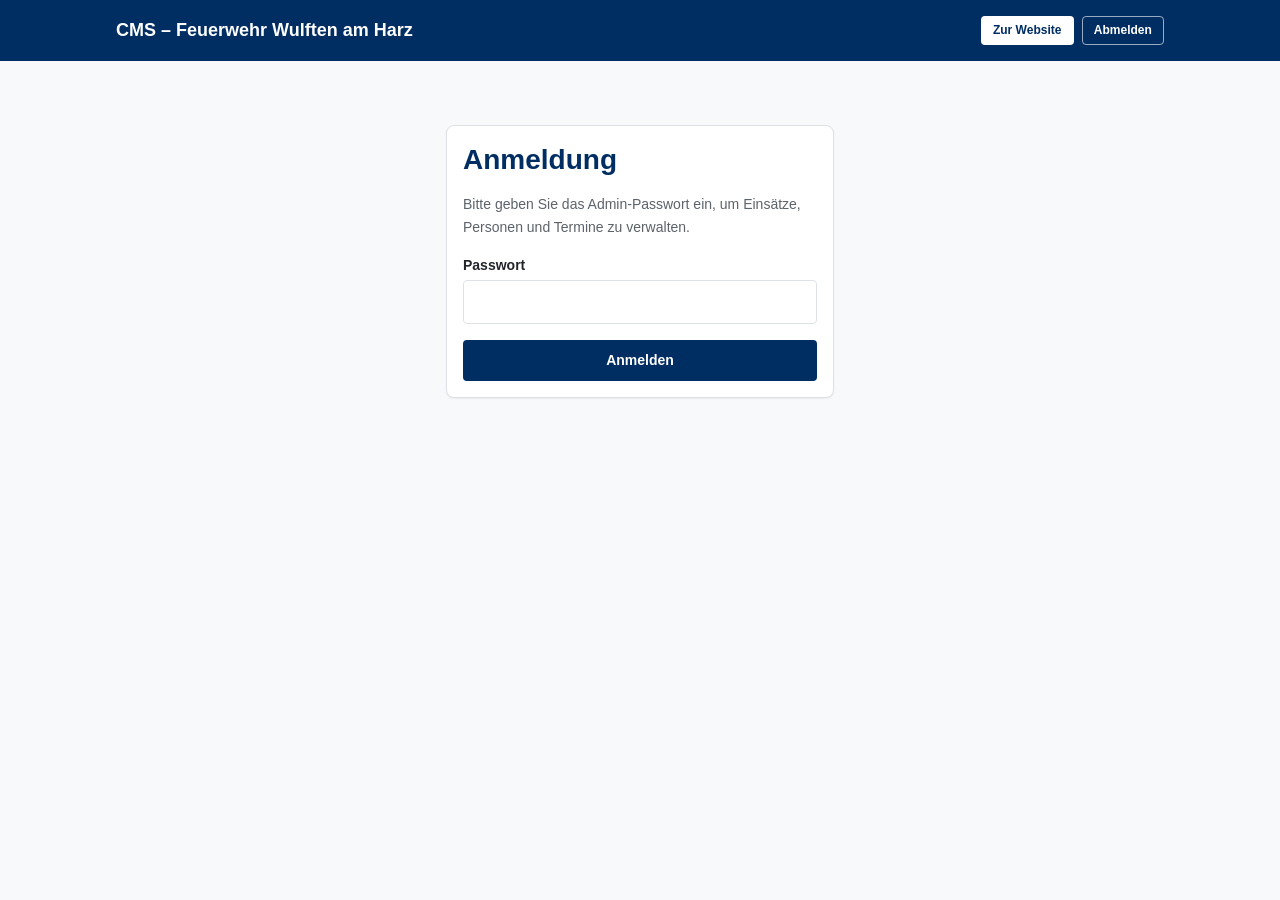
==== admin.html @ f2ae516a "Website und CMS fuer die Feuerwehr Wulften am Harz - index.html: Notruf-Banner, Navigation, Hero, le" ====
<!DOCTYPE html>
<html lang="de">
<head>
  <meta charset="utf-8">
  <meta name="viewport" content="width=device-width, initial-scale=1">
  <title>Admin / CMS – Feuerwehr Wulften am Harz</title>
  <meta name="robots" content="noindex, nofollow">
  <link rel="icon" href="image_0.png">
  <link rel="stylesheet" href="style.css">
</head>
<body class="admin-body" data-page="admin">

  <header class="admin-header">
    <div class="container admin-header__inner">
      <h1>CMS – Feuerwehr Wulften am Harz</h1>
      <div class="admin-header__actions">
        <a class="btn btn--light btn--sm" href="index.html">Zur Website</a>
        <button class="btn btn--ghost-light btn--sm" type="button" id="logout">Abmelden</button>
      </div>
    </div>
  </header>

  <!-- Login -->
  <section class="container login-wrap" id="login-bereich">
    <div class="card">
      <h2>Anmeldung</h2>
      <p class="text-sm text-muted">
        Bitte geben Sie das Admin-Passwort ein, um Einsätze, Personen und Termine
        zu verwalten.
      </p>
      <form class="form" id="login-formular">
        <div class="field">
          <label for="passwort">Passwort</label>
          <input type="password" id="passwort" name="passwort" autocomplete="current-password" required>
        </div>
        <p class="form-message" id="login-fehler" role="alert" hidden></p>
        <button class="btn btn--primary btn--block" type="submit">Anmelden</button>
      </form>
    </div>
  </section>

  <!-- CMS -->
  <section class="container" id="admin-bereich" hidden>

    <div class="tabs" role="tablist">
      <button class="tab-btn is-active" type="button" role="tab" aria-selected="true" data-tab="tab-einsaetze">Einsätze</button>
      <button class="tab-btn" type="button" role="tab" aria-selected="false" data-tab="tab-personen">Personen</button>
      <button class="tab-btn" type="button" role="tab" aria-selected="false" data-tab="tab-termine">Dienstplan / Termine</button>
      <button class="tab-btn" type="button" role="tab" aria-selected="false" data-tab="tab-daten">Daten &amp; Sicherung</button>
    </div>

    <!-- Einsatz-Manager -->
    <div class="tab-panel" id="tab-einsaetze" role="tabpanel">
      <div class="admin-grid">
        <form class="card form" id="einsatz-formular">
          <h2 id="einsatz-formular-titel">Neuen Einsatz anlegen</h2>
          <input type="hidden" name="id">

          <div class="form-row form-row--2">
            <div class="field">
              <label for="e-datum">Datum <span class="req">*</span></label>
              <input type="date" id="e-datum" name="datum" required>
            </div>
            <div class="field">
              <label for="e-uhrzeit">Uhrzeit</label>
              <input type="time" id="e-uhrzeit" name="uhrzeit">
            </div>
          </div>

          <div class="field">
            <label for="e-stichwort">Alarmierungsstichwort <span class="req">*</span></label>
            <input type="text" id="e-stichwort" name="stichwort" placeholder="z. B. F2 – Kellerbrand" required>
          </div>

          <div class="form-row form-row--2">
            <div class="field">
              <label for="e-art">Art</label>
              <select id="e-art" name="art">
                <option>Brand</option>
                <option>THL</option>
              </select>
            </div>
            <div class="field">
              <label for="e-ort">Einsatzort</label>
              <input type="text" id="e-ort" name="ort" placeholder="z. B. Wulften, Hauptstraße">
            </div>
          </div>

          <div class="field">
            <label for="e-beschreibung">Kurzbeschreibung</label>
            <textarea id="e-beschreibung" name="beschreibung" placeholder="Was wurde gemacht? Keine personenbezogenen Daten veröffentlichen."></textarea>
          </div>

          <div class="admin-item__actions">
            <button class="btn btn--primary" type="submit">Speichern</button>
            <button class="btn btn--outline" type="button" id="einsatz-abbrechen" hidden>Abbrechen</button>
          </div>
        </form>

        <div>
          <h2>Erfasste Einsätze</h2>
          <div class="admin-list" id="einsatz-liste"></div>
        </div>
      </div>
    </div>

    <!-- Personen-Manager -->
    <div class="tab-panel" id="tab-personen" role="tabpanel" hidden>
      <div class="admin-grid">
        <form class="card form" id="person-formular">
          <h2 id="person-formular-titel">Neue Person anlegen</h2>
          <input type="hidden" name="id">

          <div class="field">
            <label for="p-name">Name <span class="req">*</span></label>
            <input type="text" id="p-name" name="name" required>
          </div>

          <div class="form-row form-row--2">
            <div class="field">
              <label for="p-dienstgrad">Dienstgrad</label>
              <input type="text" id="p-dienstgrad" name="dienstgrad" placeholder="z. B. Hauptbrandmeister">
            </div>
            <div class="field">
              <label for="p-funktion">Funktion <span class="req">*</span></label>
              <input type="text" id="p-funktion" name="funktion" placeholder="z. B. Ortsbrandmeister" required>
            </div>
          </div>

          <div class="field">
            <label for="p-bild">Bild-Link</label>
            <input type="text" id="p-bild" name="bild" placeholder="z. B. bilder/person.jpg">
            <span class="field__hint">Leer lassen für den Platzhalter mit Initialen.</span>
          </div>

          <div class="field">
            <label for="p-kontakt">Kontakt (E-Mail oder Telefon)</label>
            <input type="text" id="p-kontakt" name="kontakt">
          </div>

          <label class="checkbox-field" for="p-kern">
            <input type="checkbox" id="p-kern" name="kern">
            Auf der Startseite als Kernführung anzeigen
          </label>

          <div class="admin-item__actions">
            <button class="btn btn--primary" type="submit">Speichern</button>
            <button class="btn btn--outline" type="button" id="person-abbrechen" hidden>Abbrechen</button>
          </div>
        </form>

        <div>
          <h2>Ortskommando</h2>
          <div class="admin-list" id="person-liste"></div>
        </div>
      </div>
    </div>

    <!-- Termine-Manager -->
    <div class="tab-panel" id="tab-termine" role="tabpanel" hidden>
      <div class="admin-grid">
        <form class="card form" id="termin-formular">
          <h2 id="termin-formular-titel">Neuen Termin anlegen</h2>
          <input type="hidden" name="id">

          <div class="form-row form-row--2">
            <div class="field">
              <label for="t-datum">Datum <span class="req">*</span></label>
              <input type="date" id="t-datum" name="datum" required>
            </div>
            <div class="field">
              <label for="t-uhrzeit">Uhrzeit</label>
              <input type="time" id="t-uhrzeit" name="uhrzeit" value="19:00">
            </div>
          </div>

          <div class="field">
            <label for="t-titel">Titel <span class="req">*</span></label>
            <input type="text" id="t-titel" name="titel" placeholder="z. B. Übungsdienst: Atemschutz" required>
          </div>

          <div class="field">
            <label for="t-ort">Ort</label>
            <input type="text" id="t-ort" name="ort" value="Feuerwehrhaus Wulften">
          </div>

          <div class="field">
            <label for="t-hinweis">Hinweis</label>
            <textarea id="t-hinweis" name="hinweis" placeholder="z. B. Einsatzkleidung mitbringen"></textarea>
          </div>

          <div class="admin-item__actions">
            <button class="btn btn--primary" type="submit">Speichern</button>
            <button class="btn btn--outline" type="button" id="termin-abbrechen" hidden>Abbrechen</button>
          </div>
        </form>

        <div>
          <h2>Dienstplan</h2>
          <div class="admin-list" id="termin-liste"></div>
        </div>
      </div>
    </div>

    <!-- Daten & Sicherung -->
    <div class="tab-panel" id="tab-daten" role="tabpanel" hidden>
      <div class="card">
        <h2>Daten &amp; Sicherung</h2>
        <p class="text-sm text-muted">
          Alle Änderungen werden zunächst in diesem Browser gespeichert. Damit die
          Inhalte für alle Besucher sichtbar werden, exportieren Sie die
          <strong>data.json</strong> und laden Sie die Datei per FTP in das
          Website-Verzeichnis hoch (vorhandene Datei überschreiben).
        </p>
        <div class="admin-item__actions">
          <button class="btn btn--primary" type="button" id="export">data.json exportieren</button>
          <button class="btn btn--outline" type="button" id="import">data.json importieren</button>
          <button class="btn btn--danger" type="button" id="zuruecksetzen">Auf Serverstand zurücksetzen</button>
        </div>
        <input type="file" id="import-datei" accept="application/json,.json" class="visually-hidden">
      </div>
    </div>
  </section>

  <div class="toast" id="toast" role="status" hidden></div>

  <script src="app.js"></script>
</body>
</html>
---- style.css ----
/* =========================================================
   Freiwillige Feuerwehr Wulften am Harz
   style.css – zentrales Stylesheet (Mobile First)
   ========================================================= */

/* ---------------------------------------------------------
   1. Zentrale Steuerung: Farben, Schriften, Abstände
   --------------------------------------------------------- */
:root {
  /* Farben */
  --color-primary: #002d62;
  --color-primary-dark: #001c3f;
  --color-primary-light: #1a4a85;
  --color-alert: #d32f2f;
  --color-alert-dark: #a91f1f;
  --color-accent: #c29b38;
  --color-accent-dark: #8b7355;
  --color-bg: #f8f9fa;
  --color-surface: #ffffff;
  --color-text: #212529;
  --color-text-muted: #5c636a;
  --color-border: #dee2e6;
  --color-thl: #1a4a85;
  --color-success: #2e7d32;

  /* Typografie */
  --font-base: -apple-system, BlinkMacSystemFont, "Segoe UI", Roboto,
    "Helvetica Neue", Arial, sans-serif;
  --fs-xs: 0.75rem;
  --fs-sm: 0.875rem;
  --fs-base: 1rem;
  --fs-md: 1.125rem;
  --fs-lg: 1.375rem;
  --fs-xl: 1.75rem;
  --fs-xxl: 2.25rem;
  --lh-base: 1.6;
  --fw-normal: 400;
  --fw-medium: 600;
  --fw-bold: 700;

  /* Abstände */
  --space-xs: 0.25rem;
  --space-sm: 0.5rem;
  --space-md: 1rem;
  --space-lg: 1.5rem;
  --space-xl: 2.5rem;
  --space-xxl: 4rem;

  /* Layout */
  --container-width: 1080px;
  --radius: 4px;
  --radius-lg: 8px;
  --border-width: 1px;
  --shadow-sm: 0 1px 2px rgba(0, 0, 0, 0.06);
  --shadow-md: 0 4px 16px rgba(0, 0, 0, 0.1);
  --transition: 0.15s ease-in-out;
}

/* ---------------------------------------------------------
   2. Reset / Basis
   --------------------------------------------------------- */
*,
*::before,
*::after {
  box-sizing: border-box;
}

html {
  scroll-behavior: smooth;
  scroll-padding-top: 5rem;
}

body {
  margin: 0;
  font-family: var(--font-base);
  font-size: var(--fs-base);
  line-height: var(--lh-base);
  color: var(--color-text);
  background-color: var(--color-bg);
  -webkit-font-smoothing: antialiased;
}

img {
  max-width: 100%;
  display: block;
}

a {
  color: var(--color-primary);
  text-decoration: none;
}

a:hover,
a:focus-visible {
  text-decoration: underline;
}

h1,
h2,
h3 {
  margin: 0 0 var(--space-md);
  line-height: 1.25;
  color: var(--color-primary);
  font-weight: var(--fw-bold);
}

h1 {
  font-size: var(--fs-xxl);
}
h2 {
  font-size: var(--fs-xl);
}
h3 {
  font-size: var(--fs-md);
}

p {
  margin: 0 0 var(--space-md);
}

:focus-visible {
  outline: 3px solid var(--color-accent);
  outline-offset: 2px;
}

.container {
  width: 100%;
  max-width: var(--container-width);
  margin: 0 auto;
  padding: 0 var(--space-md);
}

.visually-hidden {
  position: absolute;
  width: 1px;
  height: 1px;
  margin: -1px;
  padding: 0;
  overflow: hidden;
  clip: rect(0 0 0 0);
  white-space: nowrap;
  border: 0;
}

/* ---------------------------------------------------------
   3. Notruf-Banner
   --------------------------------------------------------- */
.emergency-bar {
  background-color: var(--color-alert);
  color: #fff;
  font-size: var(--fs-sm);
  font-weight: var(--fw-medium);
  text-align: center;
  padding: var(--space-sm) var(--space-md);
}

.emergency-bar a {
  color: #fff;
  text-decoration: underline;
  white-space: nowrap;
}

/* ---------------------------------------------------------
   4. Header & Navigation
   --------------------------------------------------------- */
.site-header {
  position: sticky;
  top: 0;
  z-index: 20;
  background-color: var(--color-surface);
  border-bottom: var(--border-width) solid var(--color-border);
}

.site-header__inner {
  display: flex;
  align-items: center;
  justify-content: space-between;
  gap: var(--space-md);
  min-height: 4rem;
  flex-wrap: wrap;
}

.brand {
  display: flex;
  align-items: center;
  gap: var(--space-sm);
  color: var(--color-primary);
  text-decoration: none;
}

.brand:hover {
  text-decoration: none;
}

.brand__logo {
  width: 42px;
  height: 42px;
  object-fit: contain;
}

.brand__text {
  display: flex;
  flex-direction: column;
  line-height: 1.15;
}

.brand__name {
  font-weight: var(--fw-bold);
  font-size: var(--fs-base);
}

.brand__sub {
  font-size: var(--fs-xs);
  color: var(--color-text-muted);
  letter-spacing: 0.04em;
  text-transform: uppercase;
}

.nav-toggle {
  display: inline-flex;
  align-items: center;
  gap: var(--space-xs);
  background: none;
  border: var(--border-width) solid var(--color-border);
  border-radius: var(--radius);
  color: var(--color-primary);
  font: inherit;
  font-size: var(--fs-sm);
  padding: var(--space-xs) var(--space-sm);
  cursor: pointer;
}

.site-nav {
  display: none;
  width: 100%;
  padding-bottom: var(--space-sm);
}

.site-nav.is-open {
  display: block;
}

.site-nav ul {
  list-style: none;
  margin: 0;
  padding: 0;
  display: flex;
  flex-direction: column;
  gap: var(--space-xs);
}

.site-nav a {
  display: block;
  padding: var(--space-sm);
  font-size: var(--fs-sm);
  font-weight: var(--fw-medium);
  color: var(--color-text);
  border-radius: var(--radius);
}

.site-nav a:hover {
  background-color: var(--color-bg);
  text-decoration: none;
}

.site-nav a.nav-admin {
  color: var(--color-accent-dark);
}

@media (min-width: 800px) {
  .nav-toggle {
    display: none;
  }
  .site-nav {
    display: block;
    width: auto;
    padding-bottom: 0;
  }
  .site-nav ul {
    flex-direction: row;
    align-items: center;
    gap: var(--space-xs);
  }
}

/* ---------------------------------------------------------
   5. Sektionen
   --------------------------------------------------------- */
.section {
  padding: var(--space-xl) 0;
  border-top: var(--border-width) solid var(--color-border);
}

.section:first-of-type {
  border-top: 0;
}

.section--alt {
  background-color: var(--color-surface);
}

.section__head {
  margin-bottom: var(--space-lg);
}

.section__head p {
  color: var(--color-text-muted);
  margin: 0;
  max-width: 62ch;
}

.section__foot {
  margin-top: var(--space-lg);
}

/* ---------------------------------------------------------
   6. Hero
   --------------------------------------------------------- */
.hero {
  background-color: var(--color-primary);
  color: #fff;
  padding: var(--space-xl) 0;
}

.hero__inner {
  display: grid;
  gap: var(--space-lg);
  align-items: center;
}

.hero h1 {
  color: #fff;
  font-size: var(--fs-xl);
}

.hero p {
  color: rgba(255, 255, 255, 0.88);
  max-width: 55ch;
}

.hero__image {
  width: 140px;
  height: auto;
  margin: 0 auto;
}

.hero__actions {
  display: flex;
  flex-wrap: wrap;
  gap: var(--space-sm);
}

@media (min-width: 800px) {
  .hero__inner {
    grid-template-columns: 160px 1fr;
    gap: var(--space-xl);
  }
  .hero h1 {
    font-size: var(--fs-xxl);
  }
  .hero__image {
    width: 160px;
  }
}

/* ---------------------------------------------------------
   7. Buttons
   --------------------------------------------------------- */
.btn {
  display: inline-block;
  font: inherit;
  font-size: var(--fs-sm);
  font-weight: var(--fw-medium);
  line-height: 1.2;
  padding: 0.7rem 1.15rem;
  border: var(--border-width) solid transparent;
  border-radius: var(--radius);
  cursor: pointer;
  text-align: center;
  transition: background-color var(--transition), color var(--transition),
    border-color var(--transition);
}

.btn:hover {
  text-decoration: none;
}

.btn--primary {
  background-color: var(--color-primary);
  color: #fff;
}
.btn--primary:hover {
  background-color: var(--color-primary-light);
}

.btn--accent {
  background-color: var(--color-accent);
  color: #1c1500;
}
.btn--accent:hover {
  background-color: var(--color-accent-dark);
  color: #fff;
}

.btn--alert {
  background-color: var(--color-alert);
  color: #fff;
}
.btn--alert:hover {
  background-color: var(--color-alert-dark);
}

.btn--outline {
  background-color: transparent;
  border-color: var(--color-border);
  color: var(--color-primary);
}
.btn--outline:hover {
  border-color: var(--color-primary);
  background-color: var(--color-bg);
}

.btn--light {
  background-color: #fff;
  color: var(--color-primary);
}
.btn--light:hover {
  background-color: rgba(255, 255, 255, 0.85);
}

.btn--ghost-light {
  background-color: transparent;
  border-color: rgba(255, 255, 255, 0.6);
  color: #fff;
}
.btn--ghost-light:hover {
  border-color: #fff;
  background-color: rgba(255, 255, 255, 0.12);
}

.btn--sm {
  font-size: var(--fs-xs);
  padding: 0.4rem 0.7rem;
}

.btn--block {
  display: block;
  width: 100%;
}

.btn--danger {
  background-color: transparent;
  border-color: var(--color-alert);
  color: var(--color-alert);
}
.btn--danger:hover {
  background-color: var(--color-alert);
  color: #fff;
}

/* ---------------------------------------------------------
   8. Karten & Listen
   --------------------------------------------------------- */
.card {
  background-color: var(--color-surface);
  border: var(--border-width) solid var(--color-border);
  border-radius: var(--radius-lg);
  padding: var(--space-md);
  box-shadow: var(--shadow-sm);
}

.grid {
  display: grid;
  gap: var(--space-md);
}

@media (min-width: 640px) {
  .grid--3 {
    grid-template-columns: repeat(3, 1fr);
  }
  .grid--2 {
    grid-template-columns: repeat(2, 1fr);
  }
}

/* Einsätze */
.ops-list {
  display: grid;
  gap: var(--space-md);
}

.op {
  display: grid;
  gap: var(--space-xs);
  background-color: var(--color-surface);
  border: var(--border-width) solid var(--color-border);
  border-left: 4px solid var(--color-accent);
  border-radius: var(--radius);
  padding: var(--space-md);
}

.op--brand {
  border-left-color: var(--color-alert);
}
.op--thl {
  border-left-color: var(--color-thl);
}

.op__meta {
  display: flex;
  flex-wrap: wrap;
  align-items: center;
  gap: var(--space-sm);
  font-size: var(--fs-xs);
  color: var(--color-text-muted);
}

.op__title {
  margin: 0;
  font-size: var(--fs-md);
  color: var(--color-primary);
}

.op__text {
  margin: 0;
  font-size: var(--fs-sm);
  color: var(--color-text-muted);
}

.badge {
  display: inline-block;
  font-size: var(--fs-xs);
  font-weight: var(--fw-bold);
  letter-spacing: 0.04em;
  text-transform: uppercase;
  color: #fff;
  background-color: var(--color-accent-dark);
  border-radius: 999px;
  padding: 0.15rem 0.6rem;
}

.badge--brand {
  background-color: var(--color-alert);
}
.badge--thl {
  background-color: var(--color-thl);
}

/* Personen */
.person {
  display: grid;
  gap: var(--space-sm);
  justify-items: center;
  text-align: center;
}

.person__photo {
  width: 96px;
  height: 96px;
  border-radius: 50%;
  object-fit: cover;
  background-color: var(--color-bg);
  border: 2px solid var(--color-border);
}

.person__photo--placeholder {
  display: flex;
  align-items: center;
  justify-content: center;
  font-size: var(--fs-lg);
  font-weight: var(--fw-bold);
  color: var(--color-primary);
  background-color: var(--color-bg);
}

.person__name {
  margin: 0;
  font-size: var(--fs-base);
}

.person__role {
  margin: 0;
  font-size: var(--fs-sm);
  font-weight: var(--fw-medium);
  color: var(--color-accent-dark);
}

.person__rank {
  margin: 0;
  font-size: var(--fs-xs);
  color: var(--color-text-muted);
}

.person__mail {
  font-size: var(--fs-sm);
  word-break: break-word;
}

/* Termine */
.dates {
  list-style: none;
  margin: 0;
  padding: 0;
  display: grid;
  gap: var(--space-sm);
}

.date-item {
  display: grid;
  grid-template-columns: 4.5rem 1fr;
  gap: var(--space-md);
  align-items: start;
  background-color: var(--color-surface);
  border: var(--border-width) solid var(--color-border);
  border-radius: var(--radius);
  padding: var(--space-sm) var(--space-md);
}

.date-item__day {
  text-align: center;
  color: var(--color-primary);
  font-weight: var(--fw-bold);
  line-height: 1.1;
}

.date-item__day span {
  display: block;
  font-size: var(--fs-xs);
  font-weight: var(--fw-normal);
  text-transform: uppercase;
  color: var(--color-text-muted);
}

.date-item__title {
  margin: 0;
  font-size: var(--fs-base);
  font-weight: var(--fw-medium);
}

.date-item__info {
  margin: 0;
  font-size: var(--fs-xs);
  color: var(--color-text-muted);
}

/* ---------------------------------------------------------
   9. Formulare
   --------------------------------------------------------- */
.form {
  display: grid;
  gap: var(--space-md);
  max-width: 640px;
}

.form-row {
  display: grid;
  gap: var(--space-md);
}

@media (min-width: 640px) {
  .form-row--2 {
    grid-template-columns: 1fr 1fr;
  }
}

.field {
  display: grid;
  gap: var(--space-xs);
}

.field label {
  font-size: var(--fs-sm);
  font-weight: var(--fw-medium);
}

.field .req {
  color: var(--color-alert);
}

.field input,
.field select,
.field textarea {
  font: inherit;
  font-size: var(--fs-sm);
  color: var(--color-text);
  background-color: var(--color-surface);
  border: var(--border-width) solid var(--color-border);
  border-radius: var(--radius);
  padding: 0.6rem 0.7rem;
  width: 100%;
}

.field textarea {
  min-height: 8rem;
  resize: vertical;
}

.field input:focus,
.field select:focus,
.field textarea:focus {
  border-color: var(--color-primary);
  outline: none;
  box-shadow: 0 0 0 3px rgba(0, 45, 98, 0.12);
}

.field__hint {
  font-size: var(--fs-xs);
  color: var(--color-text-muted);
}

.form-note {
  font-size: var(--fs-xs);
  color: var(--color-text-muted);
}

.form-message {
  border-radius: var(--radius);
  padding: var(--space-sm) var(--space-md);
  font-size: var(--fs-sm);
  border: var(--border-width) solid transparent;
}

.form-message--ok {
  background-color: #eaf4ea;
  border-color: var(--color-success);
  color: #1b5e20;
}

.form-message--error {
  background-color: #fdecec;
  border-color: var(--color-alert);
  color: var(--color-alert-dark);
}

.form-message[hidden] {
  display: none;
}

/* ---------------------------------------------------------
   10. Modal
   --------------------------------------------------------- */
.modal[hidden] {
  display: none;
}

.modal {
  position: fixed;
  inset: 0;
  z-index: 50;
  display: flex;
  align-items: flex-end;
  justify-content: center;
  padding: 0;
}

.modal__backdrop {
  position: absolute;
  inset: 0;
  background-color: rgba(0, 0, 0, 0.55);
  border: 0;
  padding: 0;
  cursor: pointer;
}

.modal__dialog {
  position: relative;
  background-color: var(--color-surface);
  width: 100%;
  max-width: 760px;
  max-height: 90vh;
  overflow-y: auto;
  border-radius: var(--radius-lg) var(--radius-lg) 0 0;
  box-shadow: var(--shadow-md);
  padding: var(--space-lg) var(--space-md) var(--space-xl);
}

@media (min-width: 640px) {
  .modal {
    align-items: center;
    padding: var(--space-lg);
  }
  .modal__dialog {
    border-radius: var(--radius-lg);
    padding: var(--space-lg);
  }
}

.modal__head {
  display: flex;
  align-items: flex-start;
  justify-content: space-between;
  gap: var(--space-md);
  margin-bottom: var(--space-md);
}

.modal__head h2 {
  margin: 0;
}

.modal__close {
  background: none;
  border: var(--border-width) solid var(--color-border);
  border-radius: var(--radius);
  font-size: var(--fs-md);
  line-height: 1;
  padding: 0.3rem 0.6rem;
  cursor: pointer;
  color: var(--color-text);
}

.filters {
  display: flex;
  flex-wrap: wrap;
  gap: var(--space-xs);
  margin-bottom: var(--space-md);
}

.filter-btn {
  font: inherit;
  font-size: var(--fs-xs);
  font-weight: var(--fw-medium);
  padding: 0.35rem 0.8rem;
  border: var(--border-width) solid var(--color-border);
  background-color: var(--color-surface);
  border-radius: 999px;
  cursor: pointer;
  color: var(--color-text);
}

.filter-btn.is-active {
  background-color: var(--color-primary);
  border-color: var(--color-primary);
  color: #fff;
}

/* ---------------------------------------------------------
   11. Kontaktinfos / Footer
   --------------------------------------------------------- */
.info-list {
  list-style: none;
  margin: 0;
  padding: 0;
  display: grid;
  gap: var(--space-sm);
  font-size: var(--fs-sm);
}

.info-list strong {
  display: block;
  color: var(--color-primary);
}

.site-footer {
  background-color: var(--color-primary-dark);
  color: rgba(255, 255, 255, 0.85);
  padding: var(--space-xl) 0 var(--space-lg);
  font-size: var(--fs-sm);
}

.site-footer h3 {
  color: #fff;
  font-size: var(--fs-base);
  margin-bottom: var(--space-sm);
}

.site-footer a {
  color: #fff;
}

.site-footer__grid {
  display: grid;
  gap: var(--space-lg);
}

@media (min-width: 640px) {
  .site-footer__grid {
    grid-template-columns: repeat(3, 1fr);
  }
}

.site-footer__bottom {
  margin-top: var(--space-lg);
  padding-top: var(--space-md);
  border-top: 1px solid rgba(255, 255, 255, 0.2);
  display: flex;
  flex-wrap: wrap;
  gap: var(--space-md);
  justify-content: space-between;
  font-size: var(--fs-xs);
}

.site-footer ul {
  list-style: none;
  margin: 0;
  padding: 0;
  display: grid;
  gap: var(--space-xs);
}

/* ---------------------------------------------------------
   12. Admin / CMS
   --------------------------------------------------------- */
.admin-body {
  background-color: var(--color-bg);
}

.admin-header {
  background-color: var(--color-primary);
  color: #fff;
  padding: var(--space-md) 0;
}

.admin-header__inner {
  display: flex;
  flex-wrap: wrap;
  gap: var(--space-md);
  align-items: center;
  justify-content: space-between;
}

.admin-header h1 {
  color: #fff;
  font-size: var(--fs-md);
  margin: 0;
}

.admin-header__actions {
  display: flex;
  flex-wrap: wrap;
  gap: var(--space-sm);
}

.login-wrap {
  max-width: 420px;
  margin: var(--space-xxl) auto;
}

.tabs {
  display: flex;
  flex-wrap: wrap;
  gap: var(--space-xs);
  margin: var(--space-lg) 0 var(--space-md);
  border-bottom: var(--border-width) solid var(--color-border);
}

.tab-btn {
  font: inherit;
  font-size: var(--fs-sm);
  font-weight: var(--fw-medium);
  background: none;
  border: 0;
  border-bottom: 3px solid transparent;
  padding: var(--space-sm) var(--space-md);
  cursor: pointer;
  color: var(--color-text-muted);
}

.tab-btn.is-active {
  color: var(--color-primary);
  border-bottom-color: var(--color-accent);
}

.tab-panel[hidden] {
  display: none;
}

.admin-grid {
  display: grid;
  gap: var(--space-lg);
  align-items: start;
}

@media (min-width: 900px) {
  .admin-grid {
    grid-template-columns: minmax(0, 380px) minmax(0, 1fr);
  }
}

.admin-list {
  display: grid;
  gap: var(--space-sm);
}

.admin-item {
  display: flex;
  flex-wrap: wrap;
  gap: var(--space-sm);
  align-items: center;
  justify-content: space-between;
  background-color: var(--color-surface);
  border: var(--border-width) solid var(--color-border);
  border-radius: var(--radius);
  padding: var(--space-sm) var(--space-md);
}

.admin-item__main {
  min-width: 0;
}

.admin-item__title {
  margin: 0;
  font-size: var(--fs-sm);
  font-weight: var(--fw-medium);
}

.admin-item__sub {
  margin: 0;
  font-size: var(--fs-xs);
  color: var(--color-text-muted);
}

.admin-item__actions {
  display: flex;
  gap: var(--space-xs);
}

.checkbox-field {
  display: flex;
  align-items: center;
  gap: var(--space-sm);
  font-size: var(--fs-sm);
}

.checkbox-field input {
  width: auto;
}

.empty {
  font-size: var(--fs-sm);
  color: var(--color-text-muted);
  padding: var(--space-md);
  background-color: var(--color-surface);
  border: 1px dashed var(--color-border);
  border-radius: var(--radius);
}

.toast {
  position: fixed;
  left: 50%;
  bottom: var(--space-lg);
  transform: translateX(-50%);
  background-color: var(--color-primary);
  color: #fff;
  font-size: var(--fs-sm);
  padding: var(--space-sm) var(--space-lg);
  border-radius: var(--radius);
  box-shadow: var(--shadow-md);
  z-index: 100;
}

.toast[hidden] {
  display: none;
}

.toast--error {
  background-color: var(--color-alert);
}

/* ---------------------------------------------------------
   13. Utilities
   --------------------------------------------------------- */
.text-muted {
  color: var(--color-text-muted);
}
.text-sm {
  font-size: var(--fs-sm);
}
.mt-0 {
  margin-top: 0;
}
.mb-0 {
  margin-bottom: 0;
}
.stack-sm {
  display: grid;
  gap: var(--space-sm);
}

@media print {
  .site-header,
  .emergency-bar,
  .site-footer,
  .btn {
    display: none !important;
  }
}
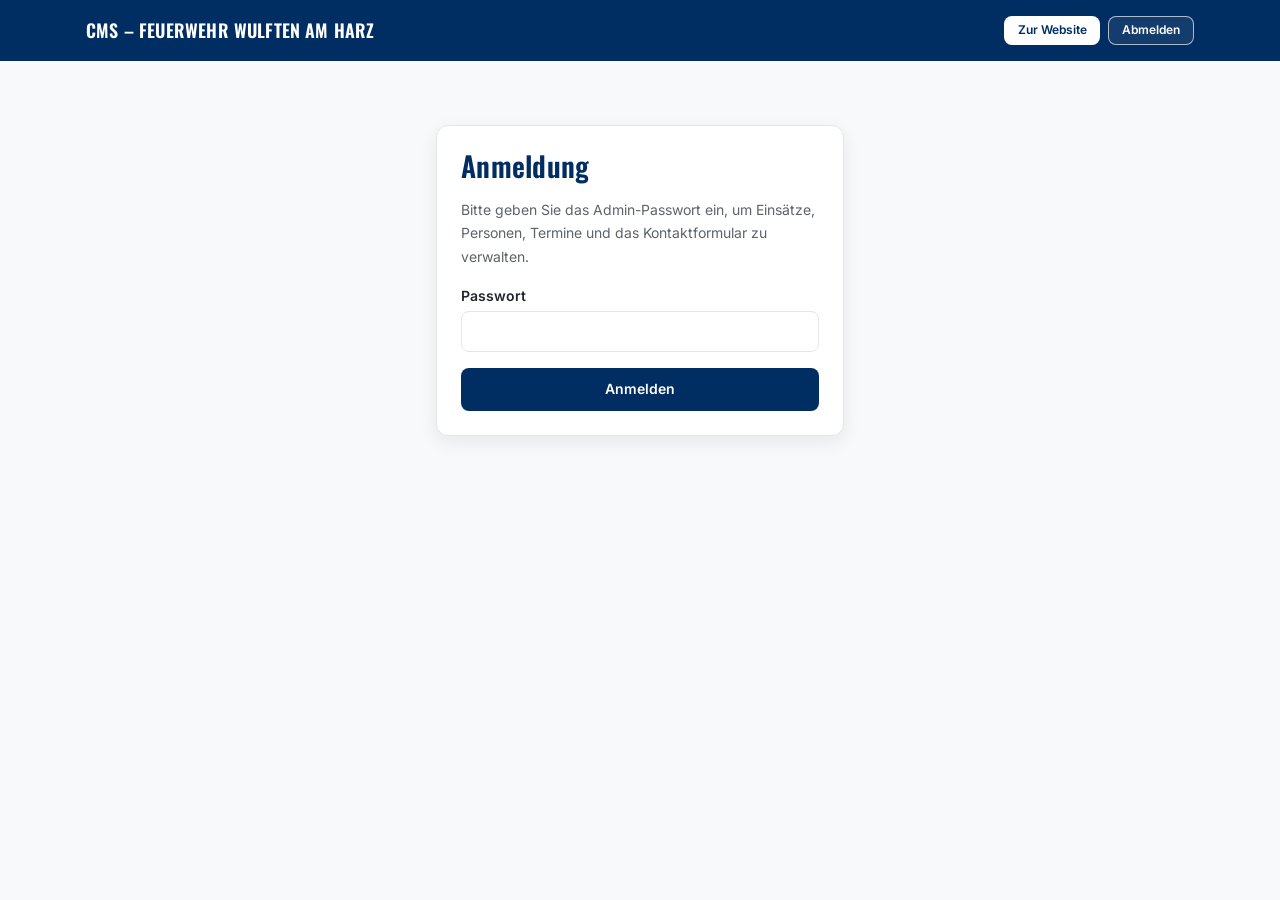
==== commit 3341b681: "Design-Update, Unterseiten und CMS-Erweiterungen - style.css: Webfonts (Oswald/Inter), Kachel-UI mit" ====
--- a/admin.html
+++ b/admin.html
@@ -6,6 +6,9 @@
   <title>Admin / CMS – Feuerwehr Wulften am Harz</title>
   <meta name="robots" content="noindex, nofollow">
   <link rel="icon" href="image_0.png">
+  <link rel="preconnect" href="https://fonts.googleapis.com">
+  <link rel="preconnect" href="https://fonts.gstatic.com" crossorigin>
+  <link href="https://fonts.googleapis.com/css2?family=Oswald:wght@400;500;600&family=Inter:wght@400;600;700&display=swap" rel="stylesheet">
   <link rel="stylesheet" href="style.css">
 </head>
 <body class="admin-body" data-page="admin">
@@ -25,8 +28,8 @@
     <div class="card">
       <h2>Anmeldung</h2>
       <p class="text-sm text-muted">
-        Bitte geben Sie das Admin-Passwort ein, um Einsätze, Personen und Termine
-        zu verwalten.
+        Bitte geben Sie das Admin-Passwort ein, um Einsätze, Personen, Termine und
+        das Kontaktformular zu verwalten.
       </p>
       <form class="form" id="login-formular">
         <div class="field">
@@ -44,8 +47,9 @@
 
     <div class="tabs" role="tablist">
       <button class="tab-btn is-active" type="button" role="tab" aria-selected="true" data-tab="tab-einsaetze">Einsätze</button>
-      <button class="tab-btn" type="button" role="tab" aria-selected="false" data-tab="tab-personen">Personen</button>
+      <button class="tab-btn" type="button" role="tab" aria-selected="false" data-tab="tab-personen">Ortskommando</button>
       <button class="tab-btn" type="button" role="tab" aria-selected="false" data-tab="tab-termine">Dienstplan / Termine</button>
+      <button class="tab-btn" type="button" role="tab" aria-selected="false" data-tab="tab-schnupper">Schnupperdienst &amp; Formular</button>
       <button class="tab-btn" type="button" role="tab" aria-selected="false" data-tab="tab-daten">Daten &amp; Sicherung</button>
     </div>
 
@@ -87,8 +91,22 @@
           </div>
 
           <div class="field">
-            <label for="e-beschreibung">Kurzbeschreibung</label>
-            <textarea id="e-beschreibung" name="beschreibung" placeholder="Was wurde gemacht? Keine personenbezogenen Daten veröffentlichen."></textarea>
+            <label for="e-bild">Kachelbild (Bild-URL / Dateiname)</label>
+            <input type="text" id="e-bild" name="bild" placeholder="z. B. bilder/einsatz-2026-014.jpg">
+            <span class="field__hint">
+              Bild vorher per FTP in den Ordner <code>bilder/</code> laden. Leer lassen
+              für die farbige Standardkachel.
+            </span>
+          </div>
+
+          <div class="field">
+            <label for="e-beschreibung">Kurzbeschreibung (Kachel)</label>
+            <textarea id="e-beschreibung" name="beschreibung" placeholder="Ein bis zwei Sätze für die Übersichtskachel."></textarea>
+          </div>
+
+          <div class="field">
+            <label for="e-bericht">Ausführlicher Bericht</label>
+            <textarea id="e-bericht" name="bericht" placeholder="Wird über „Bericht lesen“ angezeigt. Keine personenbezogenen Daten veröffentlichen."></textarea>
           </div>
 
           <div class="admin-item__actions">
@@ -138,9 +156,9 @@
             <input type="text" id="p-kontakt" name="kontakt">
           </div>
 
-          <label class="checkbox-field" for="p-kern">
-            <input type="checkbox" id="p-kern" name="kern">
-            Auf der Startseite als Kernführung anzeigen
+          <label class="checkbox-field" for="p-frontpage">
+            <input type="checkbox" id="p-frontpage" name="showOnFrontpage">
+            Auf Startseite anzeigen (Ja/Nein)
           </label>
 
           <div class="admin-item__actions">
@@ -151,6 +169,10 @@
 
         <div>
           <h2>Ortskommando</h2>
+          <p class="text-sm text-muted">
+            Über den Schalter „Startseite: Ja/Nein“ steuern Sie direkt, wer in der
+            Kurzübersicht auf der Startseite erscheint.
+          </p>
           <div class="admin-list" id="person-liste"></div>
         </div>
       </div>
@@ -200,6 +222,50 @@
           <div class="admin-list" id="termin-liste"></div>
         </div>
       </div>
+    </div>
+
+    <!-- Schnupperdienst & Formular -->
+    <div class="tab-panel" id="tab-schnupper" role="tabpanel" hidden>
+      <form class="card form" id="schnupper-formular">
+        <h2>Schnupperdienst-Banner &amp; Kontaktformular</h2>
+        <p class="text-sm text-muted">
+          Hier passen Sie den Text des Schnupperdienst-Banners, die Ziel-E-Mail-Adresse
+          und die Felder des Kontaktformulars an.
+        </p>
+
+        <div class="field">
+          <label for="s-titel">Überschrift des Banners</label>
+          <input type="text" id="s-titel" name="titel">
+        </div>
+
+        <div class="field">
+          <label for="s-text">Text des Banners</label>
+          <textarea id="s-text" name="text"></textarea>
+        </div>
+
+        <div class="form-row form-row--2">
+          <div class="field">
+            <label for="s-button">Beschriftung des Buttons</label>
+            <input type="text" id="s-button" name="buttonText">
+          </div>
+          <div class="field">
+            <label for="s-email">Ziel-E-Mail-Adresse</label>
+            <input type="email" id="s-email" name="email">
+          </div>
+        </div>
+
+        <h3>Formularfelder</h3>
+        <p class="text-sm text-muted">
+          Reihenfolge = Anzeigereihenfolge im Formular. Bei „Auswahlliste“ die
+          Optionen mit Komma trennen.
+        </p>
+        <div class="stack-sm" id="feld-liste"></div>
+
+        <div class="admin-item__actions">
+          <button class="btn btn--outline" type="button" id="feld-hinzufuegen">Feld hinzufügen</button>
+          <button class="btn btn--primary" type="submit">Einstellungen speichern</button>
+        </div>
+      </form>
     </div>
 
     <!-- Daten & Sicherung -->
--- a/style.css
+++ b/style.css
@@ -19,12 +19,13 @@
   --color-surface: #ffffff;
   --color-text: #212529;
   --color-text-muted: #5c636a;
-  --color-border: #dee2e6;
+  --color-border: #e3e6ea;
   --color-thl: #1a4a85;
   --color-success: #2e7d32;
 
   /* Typografie */
-  --font-base: -apple-system, BlinkMacSystemFont, "Segoe UI", Roboto,
+  --font-heading: "Oswald", "Montserrat", "Segoe UI", Impact, sans-serif;
+  --font-body: "Inter", -apple-system, BlinkMacSystemFont, "Segoe UI", Roboto,
     "Helvetica Neue", Arial, sans-serif;
   --fs-xs: 0.75rem;
   --fs-sm: 0.875rem;
@@ -33,10 +34,12 @@
   --fs-lg: 1.375rem;
   --fs-xl: 1.75rem;
   --fs-xxl: 2.25rem;
-  --lh-base: 1.6;
+  --fs-hero: 2.75rem;
+  --lh-base: 1.65;
   --fw-normal: 400;
   --fw-medium: 600;
   --fw-bold: 700;
+  --ls-heading: 0.01em;
 
   /* Abstände */
   --space-xs: 0.25rem;
@@ -47,13 +50,16 @@
   --space-xxl: 4rem;
 
   /* Layout */
-  --container-width: 1080px;
-  --radius: 4px;
-  --radius-lg: 8px;
+  --container-width: 1140px;
+  --radius: 8px;
+  --radius-lg: 12px;
+  --radius-pill: 999px;
   --border-width: 1px;
-  --shadow-sm: 0 1px 2px rgba(0, 0, 0, 0.06);
-  --shadow-md: 0 4px 16px rgba(0, 0, 0, 0.1);
-  --transition: 0.15s ease-in-out;
+  --shadow-sm: 0 1px 3px rgba(0, 24, 56, 0.07);
+  --shadow-card: 0 6px 18px rgba(0, 24, 56, 0.08);
+  --shadow-card-hover: 0 14px 30px rgba(0, 24, 56, 0.16);
+  --shadow-md: 0 18px 45px rgba(0, 0, 0, 0.22);
+  --transition: 0.2s ease;
 }
 
 /* ---------------------------------------------------------
@@ -67,12 +73,12 @@
 
 html {
   scroll-behavior: smooth;
-  scroll-padding-top: 5rem;
+  scroll-padding-top: 5.5rem;
 }
 
 body {
   margin: 0;
-  font-family: var(--font-base);
+  font-family: var(--font-body);
   font-size: var(--fs-base);
   line-height: var(--lh-base);
   color: var(--color-text);
@@ -97,11 +103,14 @@
 
 h1,
 h2,
-h3 {
+h3,
+h4 {
   margin: 0 0 var(--space-md);
-  line-height: 1.25;
+  font-family: var(--font-heading);
+  font-weight: var(--fw-medium);
+  line-height: 1.15;
+  letter-spacing: var(--ls-heading);
   color: var(--color-primary);
-  font-weight: var(--fw-bold);
 }
 
 h1 {
@@ -150,6 +159,7 @@
   color: #fff;
   font-size: var(--fs-sm);
   font-weight: var(--fw-medium);
+  letter-spacing: 0.01em;
   text-align: center;
   padding: var(--space-sm) var(--space-md);
 }
@@ -169,6 +179,7 @@
   z-index: 20;
   background-color: var(--color-surface);
   border-bottom: var(--border-width) solid var(--color-border);
+  box-shadow: var(--shadow-sm);
 }
 
 .site-header__inner {
@@ -176,7 +187,7 @@
   align-items: center;
   justify-content: space-between;
   gap: var(--space-md);
-  min-height: 4rem;
+  min-height: 4.25rem;
   flex-wrap: wrap;
 }
 
@@ -185,7 +196,6 @@
   align-items: center;
   gap: var(--space-sm);
   color: var(--color-primary);
-  text-decoration: none;
 }
 
 .brand:hover {
@@ -193,26 +203,29 @@
 }
 
 .brand__logo {
-  width: 42px;
-  height: 42px;
+  width: 46px;
+  height: 46px;
   object-fit: contain;
 }
 
 .brand__text {
   display: flex;
   flex-direction: column;
-  line-height: 1.15;
+  line-height: 1.1;
 }
 
 .brand__name {
-  font-weight: var(--fw-bold);
-  font-size: var(--fs-base);
+  font-family: var(--font-heading);
+  font-weight: var(--fw-medium);
+  font-size: var(--fs-md);
+  text-transform: uppercase;
+  letter-spacing: 0.02em;
 }
 
 .brand__sub {
   font-size: var(--fs-xs);
   color: var(--color-text-muted);
-  letter-spacing: 0.04em;
+  letter-spacing: 0.08em;
   text-transform: uppercase;
 }
 
@@ -226,7 +239,7 @@
   color: var(--color-primary);
   font: inherit;
   font-size: var(--fs-sm);
-  padding: var(--space-xs) var(--space-sm);
+  padding: 0.4rem 0.7rem;
   cursor: pointer;
 }
 
@@ -251,23 +264,44 @@
 
 .site-nav a {
   display: block;
-  padding: var(--space-sm);
+  padding: var(--space-sm) var(--space-md);
   font-size: var(--fs-sm);
   font-weight: var(--fw-medium);
   color: var(--color-text);
   border-radius: var(--radius);
+  transition: background-color var(--transition), color var(--transition);
 }
 
 .site-nav a:hover {
   background-color: var(--color-bg);
+  color: var(--color-primary);
   text-decoration: none;
 }
 
-.site-nav a.nav-admin {
-  color: var(--color-accent-dark);
-}
-
-@media (min-width: 800px) {
+.site-nav a.is-current {
+  color: var(--color-primary);
+  box-shadow: inset 0 -3px 0 var(--color-accent);
+}
+
+/* Kontakt als Call-to-Action im Header */
+.site-nav a.nav-cta,
+.site-nav a.nav-cta.is-current {
+  background-color: var(--color-accent);
+  color: #1c1500;
+  border: var(--border-width) solid var(--color-accent);
+  box-shadow: none;
+  text-align: center;
+  font-weight: var(--fw-bold);
+  letter-spacing: 0.02em;
+}
+
+.site-nav a.nav-cta:hover {
+  background-color: var(--color-primary);
+  border-color: var(--color-primary);
+  color: #fff;
+}
+
+@media (min-width: 900px) {
   .nav-toggle {
     display: none;
   }
@@ -284,82 +318,134 @@
 }
 
 /* ---------------------------------------------------------
-   5. Sektionen
+   5. Sektionen & Seitenkopf
    --------------------------------------------------------- */
 .section {
   padding: var(--space-xl) 0;
-  border-top: var(--border-width) solid var(--color-border);
-}
-
-.section:first-of-type {
-  border-top: 0;
 }
 
 .section--alt {
   background-color: var(--color-surface);
+  border-top: var(--border-width) solid var(--color-border);
+  border-bottom: var(--border-width) solid var(--color-border);
 }
 
 .section__head {
   margin-bottom: var(--space-lg);
 }
 
+.section__head h2 {
+  position: relative;
+  padding-bottom: var(--space-sm);
+  text-transform: uppercase;
+}
+
+.section__head h2::after {
+  content: "";
+  position: absolute;
+  left: 0;
+  bottom: 0;
+  width: 56px;
+  height: 4px;
+  border-radius: var(--radius-pill);
+  background-color: var(--color-accent);
+}
+
 .section__head p {
   color: var(--color-text-muted);
-  margin: 0;
-  max-width: 62ch;
+  margin: var(--space-sm) 0 0;
+  max-width: 65ch;
 }
 
 .section__foot {
   margin-top: var(--space-lg);
-}
-
-/* ---------------------------------------------------------
-   6. Hero
-   --------------------------------------------------------- */
-.hero {
-  background-color: var(--color-primary);
-  color: #fff;
-  padding: var(--space-xl) 0;
-}
-
-.hero__inner {
-  display: grid;
-  gap: var(--space-lg);
-  align-items: center;
-}
-
-.hero h1 {
-  color: #fff;
-  font-size: var(--fs-xl);
-}
-
-.hero p {
-  color: rgba(255, 255, 255, 0.88);
-  max-width: 55ch;
-}
-
-.hero__image {
-  width: 140px;
-  height: auto;
-  margin: 0 auto;
-}
-
-.hero__actions {
   display: flex;
   flex-wrap: wrap;
   gap: var(--space-sm);
 }
 
+.page-head {
+  background-color: var(--color-primary);
+  color: #fff;
+  padding: var(--space-xl) 0;
+}
+
+.page-head h1 {
+  color: #fff;
+  text-transform: uppercase;
+  margin-bottom: var(--space-sm);
+}
+
+.page-head p {
+  color: rgba(255, 255, 255, 0.85);
+  max-width: 65ch;
+  margin: 0;
+}
+
+/* ---------------------------------------------------------
+   6. Hero-Banner (Startseite)
+   --------------------------------------------------------- */
+.hero {
+  position: relative;
+  min-height: 68vh;
+  display: flex;
+  align-items: center;
+  justify-content: center;
+  text-align: center;
+  padding: var(--space-xxl) var(--space-md);
+  background-color: var(--color-primary-dark);
+  background-image: linear-gradient(
+      160deg,
+      rgba(0, 28, 63, 0.82),
+      rgba(0, 45, 98, 0.72) 55%,
+      rgba(139, 115, 85, 0.55)
+    ),
+    url("hero.jpg");
+  background-size: cover;
+  background-position: center;
+  color: #fff;
+}
+
+.hero__inner {
+  position: relative;
+  max-width: 760px;
+}
+
+.hero__logo {
+  width: 110px;
+  margin: 0 auto var(--space-md);
+  filter: drop-shadow(0 6px 18px rgba(0, 0, 0, 0.45));
+}
+
+.hero h1 {
+  color: #fff;
+  font-size: var(--fs-xl);
+  text-transform: uppercase;
+  letter-spacing: 0.03em;
+  text-shadow: 0 2px 12px rgba(0, 0, 0, 0.4);
+  margin-bottom: var(--space-sm);
+}
+
+.hero__lead {
+  color: rgba(255, 255, 255, 0.92);
+  font-size: var(--fs-md);
+  margin: 0 auto var(--space-lg);
+  max-width: 52ch;
+}
+
+.hero__actions {
+  display: flex;
+  flex-wrap: wrap;
+  gap: var(--space-sm);
+  justify-content: center;
+}
+
 @media (min-width: 800px) {
-  .hero__inner {
-    grid-template-columns: 160px 1fr;
-    gap: var(--space-xl);
-  }
   .hero h1 {
-    font-size: var(--fs-xxl);
-  }
-  .hero__image {
-    width: 160px;
+    font-size: var(--fs-hero);
+  }
+  .hero__logo {
+    width: 130px;
   }
 }
 
@@ -368,21 +454,23 @@
    --------------------------------------------------------- */
 .btn {
   display: inline-block;
-  font: inherit;
+  font-family: var(--font-body);
   font-size: var(--fs-sm);
   font-weight: var(--fw-medium);
   line-height: 1.2;
-  padding: 0.7rem 1.15rem;
+  padding: 0.75rem 1.35rem;
   border: var(--border-width) solid transparent;
   border-radius: var(--radius);
   cursor: pointer;
   text-align: center;
   transition: background-color var(--transition), color var(--transition),
-    border-color var(--transition);
+    border-color var(--transition), transform var(--transition),
+    box-shadow var(--transition);
 }
 
 .btn:hover {
   text-decoration: none;
+  transform: translateY(-2px);
 }
 
 .btn--primary {
@@ -425,22 +513,22 @@
   color: var(--color-primary);
 }
 .btn--light:hover {
-  background-color: rgba(255, 255, 255, 0.85);
+  background-color: rgba(255, 255, 255, 0.86);
 }
 
 .btn--ghost-light {
-  background-color: transparent;
-  border-color: rgba(255, 255, 255, 0.6);
+  background-color: rgba(255, 255, 255, 0.08);
+  border-color: rgba(255, 255, 255, 0.65);
   color: #fff;
 }
 .btn--ghost-light:hover {
   border-color: #fff;
-  background-color: rgba(255, 255, 255, 0.12);
+  background-color: rgba(255, 255, 255, 0.2);
 }
 
 .btn--sm {
   font-size: var(--fs-xs);
-  padding: 0.4rem 0.7rem;
+  padding: 0.4rem 0.8rem;
 }
 
 .btn--block {
@@ -459,84 +547,176 @@
 }
 
 /* ---------------------------------------------------------
-   8. Karten & Listen
+   8. Kachel-Grundlage (Card-UI)
    --------------------------------------------------------- */
 .card {
   background-color: var(--color-surface);
   border: var(--border-width) solid var(--color-border);
   border-radius: var(--radius-lg);
-  padding: var(--space-md);
-  box-shadow: var(--shadow-sm);
+  padding: var(--space-lg);
+  box-shadow: var(--shadow-card);
+  transition: transform var(--transition), box-shadow var(--transition);
+}
+
+.card--hover:hover {
+  transform: translateY(-4px);
+  box-shadow: var(--shadow-card-hover);
 }
 
 .grid {
   display: grid;
-  gap: var(--space-md);
-}
-
-@media (min-width: 640px) {
+  gap: var(--space-lg);
+}
+
+@media (min-width: 700px) {
+  .grid--2 {
+    grid-template-columns: repeat(2, 1fr);
+  }
   .grid--3 {
     grid-template-columns: repeat(3, 1fr);
   }
-  .grid--2 {
+}
+
+@media (min-width: 700px) and (max-width: 1023px) {
+  .grid--4 {
     grid-template-columns: repeat(2, 1fr);
   }
 }
 
-/* Einsätze */
-.ops-list {
-  display: grid;
-  gap: var(--space-md);
-}
-
-.op {
-  display: grid;
-  gap: var(--space-xs);
+@media (min-width: 1024px) {
+  .grid--4 {
+    grid-template-columns: repeat(4, 1fr);
+  }
+}
+
+/* ---------------------------------------------------------
+   9. Einsatz-Kacheln
+   --------------------------------------------------------- */
+.ops-grid {
+  display: grid;
+  gap: var(--space-lg);
+}
+
+@media (min-width: 700px) {
+  .ops-grid {
+    grid-template-columns: repeat(2, 1fr);
+  }
+}
+
+@media (min-width: 1000px) {
+  .ops-grid {
+    grid-template-columns: repeat(3, 1fr);
+  }
+}
+
+.op-card {
+  display: flex;
+  flex-direction: column;
   background-color: var(--color-surface);
   border: var(--border-width) solid var(--color-border);
-  border-left: 4px solid var(--color-accent);
-  border-radius: var(--radius);
-  padding: var(--space-md);
-}
-
-.op--brand {
-  border-left-color: var(--color-alert);
-}
-.op--thl {
-  border-left-color: var(--color-thl);
-}
-
-.op__meta {
-  display: flex;
-  flex-wrap: wrap;
+  border-radius: var(--radius-lg);
+  overflow: hidden;
+  box-shadow: var(--shadow-card);
+  transition: transform var(--transition), box-shadow var(--transition);
+}
+
+.op-card:hover {
+  transform: translateY(-4px);
+  box-shadow: var(--shadow-card-hover);
+}
+
+.op-card__media {
+  position: relative;
+  aspect-ratio: 16 / 10;
+  background-color: var(--color-primary);
+  background-image: linear-gradient(
+    140deg,
+    var(--color-primary) 0%,
+    var(--color-primary-light) 100%
+  );
+  display: flex;
   align-items: center;
+  justify-content: center;
+  overflow: hidden;
+}
+
+.op-card--brand .op-card__media {
+  background-image: linear-gradient(140deg, #7c1616 0%, var(--color-alert) 100%);
+}
+
+.op-card__media img {
+  width: 100%;
+  height: 100%;
+  object-fit: cover;
+}
+
+.op-card__media-fallback {
+  font-family: var(--font-heading);
+  font-size: var(--fs-xl);
+  letter-spacing: 0.12em;
+  text-transform: uppercase;
+  color: rgba(255, 255, 255, 0.55);
+}
+
+.op-card__badge {
+  position: absolute;
+  top: var(--space-sm);
+  left: var(--space-sm);
+}
+
+.op-card__body {
+  display: flex;
+  flex-direction: column;
+  flex: 1;
   gap: var(--space-sm);
+  padding: var(--space-md) var(--space-lg) var(--space-lg);
+  border-top: 3px solid var(--color-accent);
+}
+
+.op-card--brand .op-card__body {
+  border-top-color: var(--color-alert);
+}
+
+.op-card--thl .op-card__body {
+  border-top-color: var(--color-thl);
+}
+
+.op-card__meta {
   font-size: var(--fs-xs);
+  letter-spacing: 0.06em;
+  text-transform: uppercase;
   color: var(--color-text-muted);
-}
-
-.op__title {
+  margin: 0;
+}
+
+.op-card__title {
   margin: 0;
   font-size: var(--fs-md);
-  color: var(--color-primary);
-}
-
-.op__text {
+}
+
+.op-card__text {
   margin: 0;
   font-size: var(--fs-sm);
   color: var(--color-text-muted);
+}
+
+.op-card__foot {
+  margin-top: auto;
+  padding-top: var(--space-sm);
 }
 
 .badge {
   display: inline-block;
+  font-family: var(--font-heading);
   font-size: var(--fs-xs);
-  font-weight: var(--fw-bold);
-  letter-spacing: 0.04em;
+  font-weight: var(--fw-medium);
+  letter-spacing: 0.1em;
   text-transform: uppercase;
   color: #fff;
   background-color: var(--color-accent-dark);
-  border-radius: 999px;
-  padding: 0.15rem 0.6rem;
+  border-radius: var(--radius-pill);
+  padding: 0.2rem 0.75rem;
+  box-shadow: var(--shadow-sm);
 }
 
 .badge--brand {
@@ -546,48 +726,74 @@
   background-color: var(--color-thl);
 }
 
-/* Personen */
+/* Chronologischer Einsatzverlauf */
+.timeline-year {
+  font-family: var(--font-heading);
+  font-size: var(--fs-lg);
+  text-transform: uppercase;
+  color: var(--color-primary);
+  margin: var(--space-xl) 0 var(--space-md);
+  padding-bottom: var(--space-xs);
+  border-bottom: 2px solid var(--color-accent);
+}
+
+.timeline-year:first-child {
+  margin-top: 0;
+}
+
+/* ---------------------------------------------------------
+   10. Personen-Kacheln
+   --------------------------------------------------------- */
 .person {
   display: grid;
   gap: var(--space-sm);
   justify-items: center;
   text-align: center;
+  padding: var(--space-lg) var(--space-md);
 }
 
 .person__photo {
-  width: 96px;
-  height: 96px;
+  width: 110px;
+  height: 110px;
   border-radius: 50%;
   object-fit: cover;
   background-color: var(--color-bg);
-  border: 2px solid var(--color-border);
+  border: 3px solid var(--color-surface);
+  box-shadow: 0 0 0 3px var(--color-accent);
 }
 
 .person__photo--placeholder {
   display: flex;
   align-items: center;
   justify-content: center;
+  font-family: var(--font-heading);
   font-size: var(--fs-lg);
+  letter-spacing: 0.05em;
+  color: #fff;
+  background-image: linear-gradient(
+    140deg,
+    var(--color-primary) 0%,
+    var(--color-primary-light) 100%
+  );
+}
+
+.person__name {
+  margin: 0;
+  font-size: var(--fs-md);
+}
+
+.person__role {
+  margin: 0;
+  font-size: var(--fs-sm);
   font-weight: var(--fw-bold);
-  color: var(--color-primary);
-  background-color: var(--color-bg);
-}
-
-.person__name {
-  margin: 0;
-  font-size: var(--fs-base);
-}
-
-.person__role {
-  margin: 0;
-  font-size: var(--fs-sm);
-  font-weight: var(--fw-medium);
   color: var(--color-accent-dark);
 }
 
 .person__rank {
   margin: 0;
   font-size: var(--fs-xs);
+  letter-spacing: 0.04em;
+  text-transform: uppercase;
   color: var(--color-text-muted);
 }
 
@@ -596,45 +802,70 @@
   word-break: break-word;
 }
 
-/* Termine */
+/* ---------------------------------------------------------
+   11. Termin-Kacheln
+   --------------------------------------------------------- */
 .dates {
   list-style: none;
   margin: 0;
   padding: 0;
   display: grid;
-  gap: var(--space-sm);
+  gap: var(--space-md);
+}
+
+@media (min-width: 800px) {
+  .dates--grid {
+    grid-template-columns: repeat(2, 1fr);
+  }
 }
 
 .date-item {
   display: grid;
-  grid-template-columns: 4.5rem 1fr;
+  grid-template-columns: 4.75rem 1fr;
   gap: var(--space-md);
   align-items: start;
   background-color: var(--color-surface);
   border: var(--border-width) solid var(--color-border);
-  border-radius: var(--radius);
-  padding: var(--space-sm) var(--space-md);
+  border-radius: var(--radius-lg);
+  padding: var(--space-md);
+  box-shadow: var(--shadow-card);
+  transition: transform var(--transition), box-shadow var(--transition);
+}
+
+.date-item:hover {
+  transform: translateY(-4px);
+  box-shadow: var(--shadow-card-hover);
 }
 
 .date-item__day {
   text-align: center;
-  color: var(--color-primary);
-  font-weight: var(--fw-bold);
+  font-family: var(--font-heading);
+  font-size: var(--fs-lg);
+  color: #fff;
+  background-image: linear-gradient(
+    140deg,
+    var(--color-primary) 0%,
+    var(--color-primary-light) 100%
+  );
+  border-radius: var(--radius);
+  padding: var(--space-sm) var(--space-xs);
   line-height: 1.1;
 }
 
 .date-item__day span {
   display: block;
+  font-family: var(--font-body);
   font-size: var(--fs-xs);
-  font-weight: var(--fw-normal);
-  text-transform: uppercase;
-  color: var(--color-text-muted);
+  text-transform: uppercase;
+  letter-spacing: 0.08em;
+  color: var(--color-accent);
 }
 
 .date-item__title {
-  margin: 0;
-  font-size: var(--fs-base);
-  font-weight: var(--fw-medium);
+  margin: 0 0 var(--space-xs);
+  font-family: var(--font-heading);
+  font-size: var(--fs-md);
+  color: var(--color-primary);
 }
 
 .date-item__info {
@@ -644,12 +875,43 @@
 }
 
 /* ---------------------------------------------------------
-   9. Formulare
+   12. Schnupperdienst-Banner
+   --------------------------------------------------------- */
+.cta-banner {
+  background-image: linear-gradient(
+    135deg,
+    var(--color-primary) 0%,
+    var(--color-primary-light) 60%,
+    var(--color-accent-dark) 100%
+  );
+  color: #fff;
+  border-radius: var(--radius-lg);
+  padding: var(--space-xl) var(--space-lg);
+  box-shadow: var(--shadow-card-hover);
+  display: grid;
+  gap: var(--space-md);
+  text-align: center;
+  justify-items: center;
+}
+
+.cta-banner h2 {
+  color: #fff;
+  text-transform: uppercase;
+  margin: 0;
+}
+
+.cta-banner p {
+  color: rgba(255, 255, 255, 0.9);
+  max-width: 62ch;
+  margin: 0;
+}
+
+/* ---------------------------------------------------------
+   13. Formulare
    --------------------------------------------------------- */
 .form {
   display: grid;
   gap: var(--space-md);
-  max-width: 640px;
 }
 
 .form-row {
@@ -680,14 +942,15 @@
 .field input,
 .field select,
 .field textarea {
-  font: inherit;
+  font-family: var(--font-body);
   font-size: var(--fs-sm);
   color: var(--color-text);
   background-color: var(--color-surface);
   border: var(--border-width) solid var(--color-border);
   border-radius: var(--radius);
-  padding: 0.6rem 0.7rem;
+  padding: 0.7rem 0.8rem;
   width: 100%;
+  transition: border-color var(--transition), box-shadow var(--transition);
 }
 
 .field textarea {
@@ -711,6 +974,7 @@
 .form-note {
   font-size: var(--fs-xs);
   color: var(--color-text-muted);
+  margin: 0;
 }
 
 .form-message {
@@ -718,6 +982,7 @@
   padding: var(--space-sm) var(--space-md);
   font-size: var(--fs-sm);
   border: var(--border-width) solid transparent;
+  margin: 0;
 }
 
 .form-message--ok {
@@ -737,7 +1002,54 @@
 }
 
 /* ---------------------------------------------------------
-   10. Modal
+   14. Filter
+   --------------------------------------------------------- */
+.filters {
+  display: flex;
+  flex-wrap: wrap;
+  gap: var(--space-xs);
+  margin-bottom: var(--space-lg);
+}
+
+.filter-btn {
+  font-family: var(--font-body);
+  font-size: var(--fs-xs);
+  font-weight: var(--fw-medium);
+  padding: 0.4rem 0.95rem;
+  border: var(--border-width) solid var(--color-border);
+  background-color: var(--color-surface);
+  border-radius: var(--radius-pill);
+  cursor: pointer;
+  color: var(--color-text);
+  transition: background-color var(--transition), color var(--transition),
+    border-color var(--transition);
+}
+
+.filter-btn:hover {
+  border-color: var(--color-primary);
+}
+
+.filter-btn.is-active {
+  background-color: var(--color-primary);
+  border-color: var(--color-primary);
+  color: #fff;
+}
+
+.filter-group {
+  display: grid;
+  gap: var(--space-xs);
+  margin-bottom: var(--space-md);
+}
+
+.filter-group__label {
+  font-size: var(--fs-xs);
+  text-transform: uppercase;
+  letter-spacing: 0.08em;
+  color: var(--color-text-muted);
+}
+
+/* ---------------------------------------------------------
+   15. Modal
    --------------------------------------------------------- */
 .modal[hidden] {
   display: none;
@@ -750,13 +1062,12 @@
   display: flex;
   align-items: flex-end;
   justify-content: center;
-  padding: 0;
 }
 
 .modal__backdrop {
   position: absolute;
   inset: 0;
-  background-color: rgba(0, 0, 0, 0.55);
+  background-color: rgba(0, 12, 28, 0.6);
   border: 0;
   padding: 0;
   cursor: pointer;
@@ -766,7 +1077,7 @@
   position: relative;
   background-color: var(--color-surface);
   width: 100%;
-  max-width: 760px;
+  max-width: 720px;
   max-height: 90vh;
   overflow-y: auto;
   border-radius: var(--radius-lg) var(--radius-lg) 0 0;
@@ -781,7 +1092,7 @@
   }
   .modal__dialog {
     border-radius: var(--radius-lg);
-    padding: var(--space-lg);
+    padding: var(--space-xl);
   }
 }
 
@@ -808,33 +1119,8 @@
   color: var(--color-text);
 }
 
-.filters {
-  display: flex;
-  flex-wrap: wrap;
-  gap: var(--space-xs);
-  margin-bottom: var(--space-md);
-}
-
-.filter-btn {
-  font: inherit;
-  font-size: var(--fs-xs);
-  font-weight: var(--fw-medium);
-  padding: 0.35rem 0.8rem;
-  border: var(--border-width) solid var(--color-border);
-  background-color: var(--color-surface);
-  border-radius: 999px;
-  cursor: pointer;
-  color: var(--color-text);
-}
-
-.filter-btn.is-active {
-  background-color: var(--color-primary);
-  border-color: var(--color-primary);
-  color: #fff;
-}
-
-/* ---------------------------------------------------------
-   11. Kontaktinfos / Footer
+/* ---------------------------------------------------------
+   16. Kontaktinfos / Footer
    --------------------------------------------------------- */
 .info-list {
   list-style: none;
@@ -847,6 +1133,10 @@
 
 .info-list strong {
   display: block;
+  font-family: var(--font-heading);
+  font-weight: var(--fw-medium);
+  letter-spacing: 0.04em;
+  text-transform: uppercase;
   color: var(--color-primary);
 }
 
@@ -860,6 +1150,8 @@
 .site-footer h3 {
   color: #fff;
   font-size: var(--fs-base);
+  text-transform: uppercase;
+  letter-spacing: 0.06em;
   margin-bottom: var(--space-sm);
 }
 
@@ -872,7 +1164,7 @@
   gap: var(--space-lg);
 }
 
-@media (min-width: 640px) {
+@media (min-width: 700px) {
   .site-footer__grid {
     grid-template-columns: repeat(3, 1fr);
   }
@@ -898,7 +1190,7 @@
 }
 
 /* ---------------------------------------------------------
-   12. Admin / CMS
+   17. Admin / CMS
    --------------------------------------------------------- */
 .admin-body {
   background-color: var(--color-bg);
@@ -921,6 +1213,7 @@
 .admin-header h1 {
   color: #fff;
   font-size: var(--fs-md);
+  text-transform: uppercase;
   margin: 0;
 }
 
@@ -931,7 +1224,7 @@
 }
 
 .login-wrap {
-  max-width: 420px;
+  max-width: 440px;
   margin: var(--space-xxl) auto;
 }
 
@@ -939,12 +1232,12 @@
   display: flex;
   flex-wrap: wrap;
   gap: var(--space-xs);
-  margin: var(--space-lg) 0 var(--space-md);
+  margin: var(--space-lg) 0 var(--space-lg);
   border-bottom: var(--border-width) solid var(--color-border);
 }
 
 .tab-btn {
-  font: inherit;
+  font-family: var(--font-body);
   font-size: var(--fs-sm);
   font-weight: var(--fw-medium);
   background: none;
@@ -970,9 +1263,9 @@
   align-items: start;
 }
 
-@media (min-width: 900px) {
+@media (min-width: 960px) {
   .admin-grid {
-    grid-template-columns: minmax(0, 380px) minmax(0, 1fr);
+    grid-template-columns: minmax(0, 400px) minmax(0, 1fr);
   }
 }
 
@@ -991,6 +1284,7 @@
   border: var(--border-width) solid var(--color-border);
   border-radius: var(--radius);
   padding: var(--space-sm) var(--space-md);
+  box-shadow: var(--shadow-sm);
 }
 
 .admin-item__main {
@@ -1011,6 +1305,7 @@
 
 .admin-item__actions {
   display: flex;
+  flex-wrap: wrap;
   gap: var(--space-xs);
 }
 
@@ -1023,6 +1318,22 @@
 
 .checkbox-field input {
   width: auto;
+}
+
+.field-row {
+  display: grid;
+  gap: var(--space-sm);
+  align-items: end;
+  background-color: var(--color-bg);
+  border: var(--border-width) solid var(--color-border);
+  border-radius: var(--radius);
+  padding: var(--space-md);
+}
+
+@media (min-width: 700px) {
+  .field-row {
+    grid-template-columns: 1fr 9rem 8rem auto;
+  }
 }
 
 .empty {
@@ -1057,7 +1368,7 @@
 }
 
 /* ---------------------------------------------------------
-   13. Utilities
+   18. Utilities
    --------------------------------------------------------- */
 .text-muted {
   color: var(--color-text-muted);
@@ -1074,6 +1385,21 @@
 .stack-sm {
   display: grid;
   gap: var(--space-sm);
+}
+
+@media (prefers-reduced-motion: reduce) {
+  *,
+  *::before,
+  *::after {
+    transition: none !important;
+    scroll-behavior: auto !important;
+  }
+  .card--hover:hover,
+  .op-card:hover,
+  .date-item:hover,
+  .btn:hover {
+    transform: none;
+  }
 }
 
 @media print {
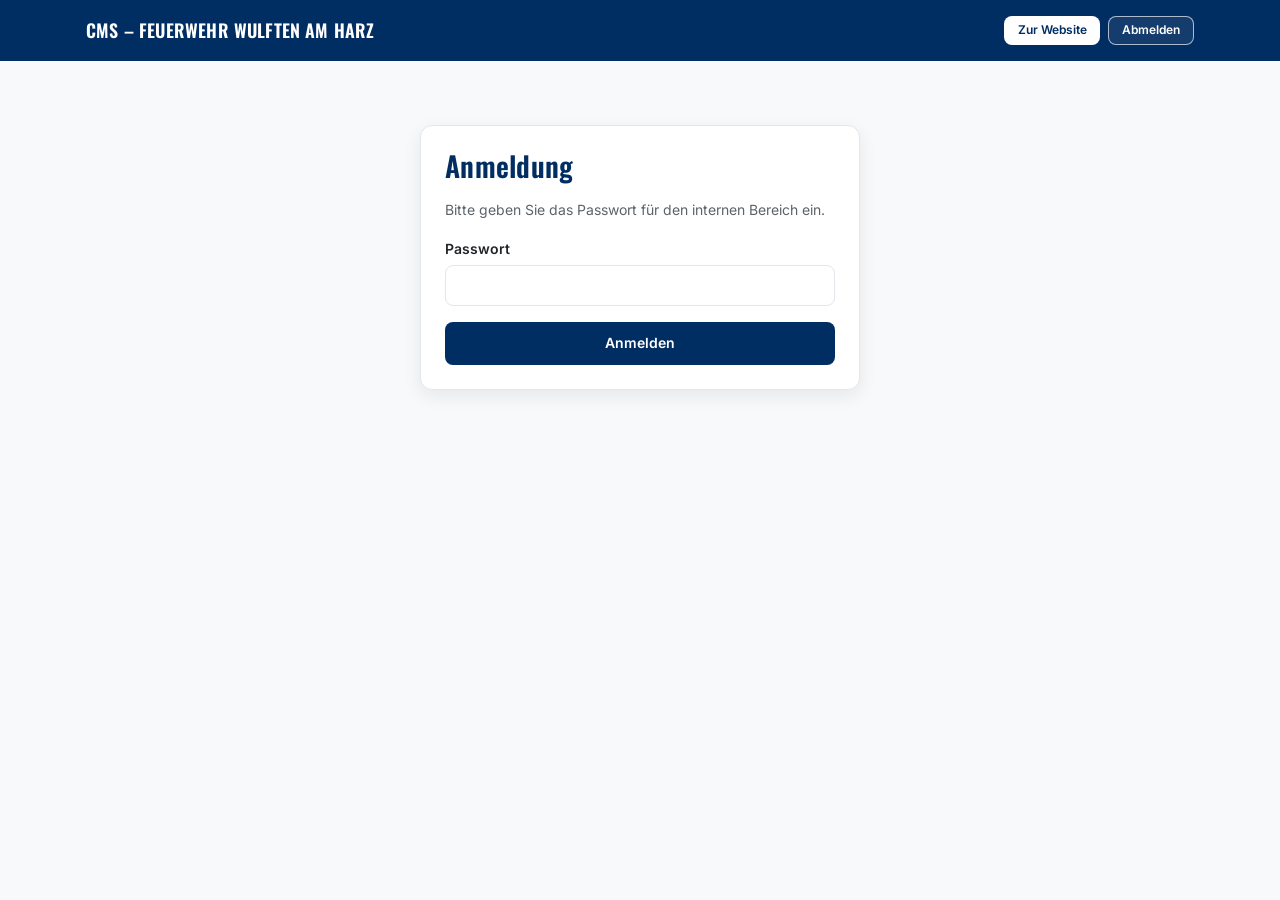
==== commit 3674c281: "Navigation, getrennte Formularseiten, Kommando-Hierarchie und Bild-Upload im CMS - Termine/Dienstpla" ====
--- a/admin.html
+++ b/admin.html
@@ -3,12 +3,12 @@
 <head>
   <meta charset="utf-8">
   <meta name="viewport" content="width=device-width, initial-scale=1">
-  <title>Admin / CMS – Feuerwehr Wulften am Harz</title>
+  <title>Interner Bereich – Feuerwehr Wulften am Harz</title>
   <meta name="robots" content="noindex, nofollow">
   <link rel="icon" href="image_0.png">
   <link rel="preconnect" href="https://fonts.googleapis.com">
   <link rel="preconnect" href="https://fonts.gstatic.com" crossorigin>
-  <link href="https://fonts.googleapis.com/css2?family=Oswald:wght@400;500;600&family=Inter:wght@400;600;700&display=swap" rel="stylesheet">
+  <link href="https://fonts.googleapis.com/css2?family=Inter:wght@400;600;700&family=Oswald:wght@400;500;600&display=swap" rel="stylesheet">
   <link rel="stylesheet" href="style.css">
 </head>
 <body class="admin-body" data-page="admin">
@@ -18,275 +18,246 @@
       <h1>CMS – Feuerwehr Wulften am Harz</h1>
       <div class="admin-header__actions">
         <a class="btn btn--light btn--sm" href="index.html">Zur Website</a>
-        <button class="btn btn--ghost-light btn--sm" type="button" id="logout">Abmelden</button>
+        <button class="btn btn--ghost-light btn--sm" type="button" id="abmelden">Abmelden</button>
       </div>
     </div>
   </header>
 
-  <!-- Login -->
-  <section class="container login-wrap" id="login-bereich">
-    <div class="card">
-      <h2>Anmeldung</h2>
-      <p class="text-sm text-muted">
-        Bitte geben Sie das Admin-Passwort ein, um Einsätze, Personen, Termine und
-        das Kontaktformular zu verwalten.
-      </p>
-      <form class="form" id="login-formular">
-        <div class="field">
-          <label for="passwort">Passwort</label>
-          <input type="password" id="passwort" name="passwort" autocomplete="current-password" required>
-        </div>
-        <p class="form-message" id="login-fehler" role="alert" hidden></p>
-        <button class="btn btn--primary btn--block" type="submit">Anmelden</button>
-      </form>
-    </div>
-  </section>
-
-  <!-- CMS -->
-  <section class="container" id="admin-bereich" hidden>
-
-    <div class="tabs" role="tablist">
-      <button class="tab-btn is-active" type="button" role="tab" aria-selected="true" data-tab="tab-einsaetze">Einsätze</button>
-      <button class="tab-btn" type="button" role="tab" aria-selected="false" data-tab="tab-personen">Ortskommando</button>
-      <button class="tab-btn" type="button" role="tab" aria-selected="false" data-tab="tab-termine">Dienstplan / Termine</button>
-      <button class="tab-btn" type="button" role="tab" aria-selected="false" data-tab="tab-schnupper">Schnupperdienst &amp; Formular</button>
-      <button class="tab-btn" type="button" role="tab" aria-selected="false" data-tab="tab-daten">Daten &amp; Sicherung</button>
-    </div>
-
-    <!-- Einsatz-Manager -->
-    <div class="tab-panel" id="tab-einsaetze" role="tabpanel">
-      <div class="admin-grid">
-        <form class="card form" id="einsatz-formular">
-          <h2 id="einsatz-formular-titel">Neuen Einsatz anlegen</h2>
-          <input type="hidden" name="id">
-
-          <div class="form-row form-row--2">
-            <div class="field">
-              <label for="e-datum">Datum <span class="req">*</span></label>
-              <input type="date" id="e-datum" name="datum" required>
-            </div>
-            <div class="field">
-              <label for="e-uhrzeit">Uhrzeit</label>
-              <input type="time" id="e-uhrzeit" name="uhrzeit">
-            </div>
-          </div>
-
+  <main class="container">
+
+    <!-- Login -->
+    <section class="login-wrap" id="login-bereich">
+      <div class="card">
+        <h2>Anmeldung</h2>
+        <p class="text-sm text-muted">
+          Bitte geben Sie das Passwort für den internen Bereich ein.
+        </p>
+        <p class="form-message" id="login-status" role="alert" hidden></p>
+        <form class="form" id="login-formular" novalidate>
           <div class="field">
-            <label for="e-stichwort">Alarmierungsstichwort <span class="req">*</span></label>
-            <input type="text" id="e-stichwort" name="stichwort" placeholder="z. B. F2 – Kellerbrand" required>
-          </div>
-
-          <div class="form-row form-row--2">
-            <div class="field">
-              <label for="e-art">Art</label>
-              <select id="e-art" name="art">
-                <option>Brand</option>
-                <option>THL</option>
-              </select>
-            </div>
-            <div class="field">
-              <label for="e-ort">Einsatzort</label>
-              <input type="text" id="e-ort" name="ort" placeholder="z. B. Wulften, Hauptstraße">
-            </div>
-          </div>
-
-          <div class="field">
-            <label for="e-bild">Kachelbild (Bild-URL / Dateiname)</label>
-            <input type="text" id="e-bild" name="bild" placeholder="z. B. bilder/einsatz-2026-014.jpg">
-            <span class="field__hint">
-              Bild vorher per FTP in den Ordner <code>bilder/</code> laden. Leer lassen
-              für die farbige Standardkachel.
-            </span>
-          </div>
-
-          <div class="field">
-            <label for="e-beschreibung">Kurzbeschreibung (Kachel)</label>
-            <textarea id="e-beschreibung" name="beschreibung" placeholder="Ein bis zwei Sätze für die Übersichtskachel."></textarea>
-          </div>
-
-          <div class="field">
-            <label for="e-bericht">Ausführlicher Bericht</label>
-            <textarea id="e-bericht" name="bericht" placeholder="Wird über „Bericht lesen“ angezeigt. Keine personenbezogenen Daten veröffentlichen."></textarea>
-          </div>
-
-          <div class="admin-item__actions">
-            <button class="btn btn--primary" type="submit">Speichern</button>
-            <button class="btn btn--outline" type="button" id="einsatz-abbrechen" hidden>Abbrechen</button>
-          </div>
+            <label for="passwort">Passwort</label>
+            <input id="passwort" name="passwort" type="password" autocomplete="current-password" required>
+          </div>
+          <button class="btn btn--primary btn--block" type="submit">Anmelden</button>
         </form>
-
-        <div>
-          <h2>Erfasste Einsätze</h2>
-          <div class="admin-list" id="einsatz-liste"></div>
-        </div>
-      </div>
-    </div>
-
-    <!-- Personen-Manager -->
-    <div class="tab-panel" id="tab-personen" role="tabpanel" hidden>
-      <div class="admin-grid">
-        <form class="card form" id="person-formular">
-          <h2 id="person-formular-titel">Neue Person anlegen</h2>
-          <input type="hidden" name="id">
-
-          <div class="field">
-            <label for="p-name">Name <span class="req">*</span></label>
-            <input type="text" id="p-name" name="name" required>
-          </div>
-
-          <div class="form-row form-row--2">
-            <div class="field">
-              <label for="p-dienstgrad">Dienstgrad</label>
-              <input type="text" id="p-dienstgrad" name="dienstgrad" placeholder="z. B. Hauptbrandmeister">
-            </div>
-            <div class="field">
-              <label for="p-funktion">Funktion <span class="req">*</span></label>
-              <input type="text" id="p-funktion" name="funktion" placeholder="z. B. Ortsbrandmeister" required>
-            </div>
-          </div>
-
-          <div class="field">
-            <label for="p-bild">Bild-Link</label>
-            <input type="text" id="p-bild" name="bild" placeholder="z. B. bilder/person.jpg">
-            <span class="field__hint">Leer lassen für den Platzhalter mit Initialen.</span>
-          </div>
-
-          <div class="field">
-            <label for="p-kontakt">Kontakt (E-Mail oder Telefon)</label>
-            <input type="text" id="p-kontakt" name="kontakt">
-          </div>
-
-          <label class="checkbox-field" for="p-frontpage">
-            <input type="checkbox" id="p-frontpage" name="showOnFrontpage">
-            Auf Startseite anzeigen (Ja/Nein)
-          </label>
-
-          <div class="admin-item__actions">
-            <button class="btn btn--primary" type="submit">Speichern</button>
-            <button class="btn btn--outline" type="button" id="person-abbrechen" hidden>Abbrechen</button>
-          </div>
-        </form>
-
-        <div>
-          <h2>Ortskommando</h2>
+      </div>
+    </section>
+
+    <!-- CMS -->
+    <section id="cms-bereich" hidden>
+
+      <div class="tabs" role="tablist">
+        <button class="tab-btn is-active" type="button" role="tab" data-tab="einsaetze" aria-selected="true">Einsätze</button>
+        <button class="tab-btn" type="button" role="tab" data-tab="personen" aria-selected="false">Ortskommando</button>
+        <button class="tab-btn" type="button" role="tab" data-tab="einstellungen" aria-selected="false">Einstellungen</button>
+        <button class="tab-btn" type="button" role="tab" data-tab="daten" aria-selected="false">Daten sichern</button>
+      </div>
+
+      <!-- Einsätze -->
+      <div class="tab-panel" data-panel="einsaetze" role="tabpanel">
+        <div class="admin-grid">
+          <div class="card">
+            <h2 id="einsatz-formular-titel">Neuen Einsatz anlegen</h2>
+            <form class="form" id="einsatz-formular" novalidate>
+              <input type="hidden" name="id">
+              <div class="form-row form-row--2">
+                <div class="field">
+                  <label for="e-datum">Datum <span class="req">*</span></label>
+                  <input id="e-datum" name="datum" type="date" required>
+                </div>
+                <div class="field">
+                  <label for="e-uhrzeit">Uhrzeit</label>
+                  <input id="e-uhrzeit" name="uhrzeit" type="time">
+                </div>
+              </div>
+              <div class="field">
+                <label for="e-stichwort">Alarmierungsstichwort <span class="req">*</span></label>
+                <input id="e-stichwort" name="stichwort" type="text" placeholder="z. B. F2 – Gartenlaubenbrand" required>
+              </div>
+              <div class="form-row form-row--2">
+                <div class="field">
+                  <label for="e-art">Einsatzart</label>
+                  <select id="e-art" name="art"></select>
+                </div>
+                <div class="field">
+                  <label for="e-ort">Einsatzort</label>
+                  <input id="e-ort" name="ort" type="text">
+                </div>
+              </div>
+
+              <div class="field">
+                <label>Einsatzbild</label>
+                <div class="image-tool" id="einsatz-bild-tool">
+                  <div class="image-tool__preview"></div>
+                  <input type="file" accept="image/*" aria-label="Einsatzbild hochladen">
+                  <input class="image-tool__url" type="text" placeholder="oder Bildpfad / URL, z. B. bilder/einsatz1.jpg" aria-label="Bildpfad oder URL">
+                  <div>
+                    <span class="filter-group__label">Bildausschnitt</span>
+                    <div class="crop-options"></div>
+                  </div>
+                  <span class="field__hint">Hochgeladene Bilder werden direkt in den Daten gespeichert – bitte klein halten (max. 1,5 MB).</span>
+                </div>
+              </div>
+
+              <div class="field">
+                <label for="e-beschreibung">Kurzbeschreibung</label>
+                <textarea id="e-beschreibung" name="beschreibung" style="min-height:5rem"></textarea>
+              </div>
+              <div class="field">
+                <label for="e-bericht">Einsatzbericht</label>
+                <textarea id="e-bericht" name="bericht"></textarea>
+                <span class="field__hint">Leerzeile zwischen Absätzen einfügen.</span>
+              </div>
+              <div class="admin-item__actions">
+                <button class="btn btn--primary" type="submit">Speichern</button>
+                <button class="btn btn--outline" type="button" id="einsatz-abbrechen" hidden>Abbrechen</button>
+              </div>
+            </form>
+          </div>
+
+          <div>
+            <h2>Vorhandene Einsätze</h2>
+            <div class="admin-list" id="einsatz-verwaltung"></div>
+          </div>
+        </div>
+      </div>
+
+      <!-- Personen -->
+      <div class="tab-panel" data-panel="personen" role="tabpanel" hidden>
+        <div class="admin-grid">
+          <div class="card">
+            <h2 id="person-formular-titel">Neue Person anlegen</h2>
+            <form class="form" id="person-formular" novalidate>
+              <input type="hidden" name="id">
+              <div class="field">
+                <label for="p-name">Name <span class="req">*</span></label>
+                <input id="p-name" name="name" type="text" required>
+              </div>
+              <div class="form-row form-row--2">
+                <div class="field">
+                  <label for="p-dienstgrad">Dienstgrad</label>
+                  <input id="p-dienstgrad" name="dienstgrad" type="text" placeholder="z. B. Oberlöschmeister">
+                </div>
+                <div class="field">
+                  <label for="p-funktion">Funktion</label>
+                  <input id="p-funktion" name="funktion" type="text" placeholder="z. B. Jugendfeuerwehrwart">
+                </div>
+              </div>
+              <div class="field">
+                <label for="p-stufe">Hierarchie-Stufe</label>
+                <select id="p-stufe" name="stufe"></select>
+              </div>
+              <div class="field">
+                <label for="p-kontakt">E-Mail</label>
+                <input id="p-kontakt" name="kontakt" type="email">
+              </div>
+
+              <div class="field">
+                <label>Profilbild</label>
+                <div class="image-tool" id="person-bild-tool">
+                  <div class="image-tool__preview"></div>
+                  <input type="file" accept="image/*" aria-label="Profilbild hochladen">
+                  <input class="image-tool__url" type="text" placeholder="oder Bildpfad / URL, z. B. bilder/person1.jpg" aria-label="Bildpfad oder URL">
+                  <div>
+                    <span class="filter-group__label">Bildausschnitt</span>
+                    <div class="crop-options"></div>
+                  </div>
+                </div>
+              </div>
+
+              <label class="checkbox-field">
+                <input type="checkbox" name="showOnFrontpage">
+                Auf Startseite anzeigen
+              </label>
+
+              <div class="admin-item__actions">
+                <button class="btn btn--primary" type="submit">Speichern</button>
+                <button class="btn btn--outline" type="button" id="person-abbrechen" hidden>Abbrechen</button>
+              </div>
+            </form>
+          </div>
+
+          <div>
+            <h2>Ortskommando</h2>
+            <div class="admin-list" id="person-verwaltung"></div>
+          </div>
+        </div>
+      </div>
+
+      <!-- Einstellungen -->
+      <div class="tab-panel" data-panel="einstellungen" role="tabpanel" hidden>
+        <div class="card" style="max-width:680px">
+          <h2>Einstellungen</h2>
+          <form class="form" id="einstellungen-formular" novalidate>
+            <h3>Hierarchie-Ebenen im Ortskommando</h3>
+            <div class="field">
+              <label for="s-stufe1">Titel Stufe 1</label>
+              <input id="s-stufe1" name="stufe1" type="text">
+            </div>
+            <div class="field">
+              <label for="s-stufe2">Titel Stufe 2</label>
+              <input id="s-stufe2" name="stufe2" type="text">
+            </div>
+            <div class="field">
+              <label for="s-stufe3">Titel Stufe 3</label>
+              <input id="s-stufe3" name="stufe3" type="text">
+            </div>
+
+            <h3>Schnupperdienst</h3>
+            <div class="field">
+              <label for="s-teaser-titel">Überschrift</label>
+              <input id="s-teaser-titel" name="teaserTitel" type="text">
+            </div>
+            <div class="field">
+              <label for="s-teaser-text">Text</label>
+              <textarea id="s-teaser-text" name="teaserText" style="min-height:6rem"></textarea>
+            </div>
+            <div class="field">
+              <label for="s-teaser-button">Button-Beschriftung</label>
+              <input id="s-teaser-button" name="teaserButton" type="text">
+            </div>
+
+            <h3>Ziel-E-Mail-Adressen der Formulare</h3>
+            <div class="field">
+              <label for="s-mail-sd">Schnupperdienst</label>
+              <input id="s-mail-sd" name="mailSchnupperdienst" type="email">
+            </div>
+            <div class="field">
+              <label for="s-mail-bt">Mitglied werden / Beitritt</label>
+              <input id="s-mail-bt" name="mailBeitritt" type="email">
+            </div>
+            <div class="field">
+              <label for="s-mail-kt">Allgemeiner Kontakt</label>
+              <input id="s-mail-kt" name="mailKontakt" type="email">
+            </div>
+
+            <div>
+              <button class="btn btn--primary" type="submit">Einstellungen speichern</button>
+            </div>
+          </form>
+        </div>
+      </div>
+
+      <!-- Daten -->
+      <div class="tab-panel" data-panel="daten" role="tabpanel" hidden>
+        <div class="card" style="max-width:680px">
+          <h2>Daten sichern &amp; übertragen</h2>
           <p class="text-sm text-muted">
-            Über den Schalter „Startseite: Ja/Nein“ steuern Sie direkt, wer in der
-            Kurzübersicht auf der Startseite erscheint.
+            Alle Änderungen werden zunächst nur in diesem Browser gespeichert. Damit sie für
+            alle Besucher sichtbar werden, laden Sie die Datei <code>data.json</code>
+            herunter und ersetzen Sie damit die Datei auf dem Webserver.
           </p>
-          <div class="admin-list" id="person-liste"></div>
-        </div>
-      </div>
-    </div>
-
-    <!-- Termine-Manager -->
-    <div class="tab-panel" id="tab-termine" role="tabpanel" hidden>
-      <div class="admin-grid">
-        <form class="card form" id="termin-formular">
-          <h2 id="termin-formular-titel">Neuen Termin anlegen</h2>
-          <input type="hidden" name="id">
-
-          <div class="form-row form-row--2">
-            <div class="field">
-              <label for="t-datum">Datum <span class="req">*</span></label>
-              <input type="date" id="t-datum" name="datum" required>
-            </div>
-            <div class="field">
-              <label for="t-uhrzeit">Uhrzeit</label>
-              <input type="time" id="t-uhrzeit" name="uhrzeit" value="19:00">
-            </div>
-          </div>
-
-          <div class="field">
-            <label for="t-titel">Titel <span class="req">*</span></label>
-            <input type="text" id="t-titel" name="titel" placeholder="z. B. Übungsdienst: Atemschutz" required>
-          </div>
-
-          <div class="field">
-            <label for="t-ort">Ort</label>
-            <input type="text" id="t-ort" name="ort" value="Feuerwehrhaus Wulften">
-          </div>
-
-          <div class="field">
-            <label for="t-hinweis">Hinweis</label>
-            <textarea id="t-hinweis" name="hinweis" placeholder="z. B. Einsatzkleidung mitbringen"></textarea>
-          </div>
-
-          <div class="admin-item__actions">
-            <button class="btn btn--primary" type="submit">Speichern</button>
-            <button class="btn btn--outline" type="button" id="termin-abbrechen" hidden>Abbrechen</button>
-          </div>
-        </form>
-
-        <div>
-          <h2>Dienstplan</h2>
-          <div class="admin-list" id="termin-liste"></div>
-        </div>
-      </div>
-    </div>
-
-    <!-- Schnupperdienst & Formular -->
-    <div class="tab-panel" id="tab-schnupper" role="tabpanel" hidden>
-      <form class="card form" id="schnupper-formular">
-        <h2>Schnupperdienst-Banner &amp; Kontaktformular</h2>
-        <p class="text-sm text-muted">
-          Hier passen Sie den Text des Schnupperdienst-Banners, die Ziel-E-Mail-Adresse
-          und die Felder des Kontaktformulars an.
-        </p>
-
-        <div class="field">
-          <label for="s-titel">Überschrift des Banners</label>
-          <input type="text" id="s-titel" name="titel">
-        </div>
-
-        <div class="field">
-          <label for="s-text">Text des Banners</label>
-          <textarea id="s-text" name="text"></textarea>
-        </div>
-
-        <div class="form-row form-row--2">
-          <div class="field">
-            <label for="s-button">Beschriftung des Buttons</label>
-            <input type="text" id="s-button" name="buttonText">
-          </div>
-          <div class="field">
-            <label for="s-email">Ziel-E-Mail-Adresse</label>
-            <input type="email" id="s-email" name="email">
-          </div>
-        </div>
-
-        <h3>Formularfelder</h3>
-        <p class="text-sm text-muted">
-          Reihenfolge = Anzeigereihenfolge im Formular. Bei „Auswahlliste“ die
-          Optionen mit Komma trennen.
-        </p>
-        <div class="stack-sm" id="feld-liste"></div>
-
-        <div class="admin-item__actions">
-          <button class="btn btn--outline" type="button" id="feld-hinzufuegen">Feld hinzufügen</button>
-          <button class="btn btn--primary" type="submit">Einstellungen speichern</button>
-        </div>
-      </form>
-    </div>
-
-    <!-- Daten & Sicherung -->
-    <div class="tab-panel" id="tab-daten" role="tabpanel" hidden>
-      <div class="card">
-        <h2>Daten &amp; Sicherung</h2>
-        <p class="text-sm text-muted">
-          Alle Änderungen werden zunächst in diesem Browser gespeichert. Damit die
-          Inhalte für alle Besucher sichtbar werden, exportieren Sie die
-          <strong>data.json</strong> und laden Sie die Datei per FTP in das
-          Website-Verzeichnis hoch (vorhandene Datei überschreiben).
-        </p>
-        <div class="admin-item__actions">
-          <button class="btn btn--primary" type="button" id="export">data.json exportieren</button>
-          <button class="btn btn--outline" type="button" id="import">data.json importieren</button>
-          <button class="btn btn--danger" type="button" id="zuruecksetzen">Auf Serverstand zurücksetzen</button>
-        </div>
-        <input type="file" id="import-datei" accept="application/json,.json" class="visually-hidden">
-      </div>
-    </div>
-  </section>
+          <div class="stack-sm">
+            <button class="btn btn--primary" type="button" id="export-json">data.json herunterladen</button>
+            <label class="btn btn--outline" for="import-json">data.json einlesen</label>
+            <input id="import-json" type="file" accept="application/json,.json" class="visually-hidden">
+            <button class="btn btn--danger" type="button" id="reset-daten">Lokale Änderungen verwerfen</button>
+          </div>
+        </div>
+      </div>
+
+    </section>
+  </main>
 
   <div class="toast" id="toast" role="status" hidden></div>
 
--- a/style.css
+++ b/style.css
@@ -20,8 +20,13 @@
   --color-text: #212529;
   --color-text-muted: #5c636a;
   --color-border: #e3e6ea;
-  --color-thl: #1a4a85;
   --color-success: #2e7d32;
+
+  /* Einsatzarten */
+  --color-fire: #d32f2f;
+  --color-th: #1a4a85;
+  --color-kat: #bf360c;
+  --color-alarm: #6c757d;
 
   /* Typografie */
   --font-heading: "Oswald", "Montserrat", "Segoe UI", Impact, sans-serif;
@@ -30,6 +35,7 @@
   --fs-xs: 0.75rem;
   --fs-sm: 0.875rem;
   --fs-base: 1rem;
+  --fs-role: 1.1rem;
   --fs-md: 1.125rem;
   --fs-lg: 1.375rem;
   --fs-xl: 1.75rem;
@@ -139,6 +145,10 @@
   padding: 0 var(--space-md);
 }
 
+.container--narrow {
+  max-width: 780px;
+}
+
 .visually-hidden {
   position: absolute;
   width: 1px;
@@ -283,7 +293,6 @@
   box-shadow: inset 0 -3px 0 var(--color-accent);
 }
 
-/* Kontakt als Call-to-Action im Header */
 .site-nav a.nav-cta,
 .site-nav a.nav-cta.is-current {
   background-color: var(--color-accent);
@@ -301,7 +310,7 @@
   color: #fff;
 }
 
-@media (min-width: 900px) {
+@media (min-width: 1000px) {
   .nav-toggle {
     display: none;
   }
@@ -396,8 +405,8 @@
   background-color: var(--color-primary-dark);
   background-image: linear-gradient(
       160deg,
-      rgba(0, 28, 63, 0.82),
-      rgba(0, 45, 98, 0.72) 55%,
+      rgba(0, 28, 63, 0.84),
+      rgba(0, 45, 98, 0.74) 55%,
       rgba(139, 115, 85, 0.55)
     ),
     url("hero.jpg");
@@ -490,14 +499,6 @@
   color: #fff;
 }
 
-.btn--alert {
-  background-color: var(--color-alert);
-  color: #fff;
-}
-.btn--alert:hover {
-  background-color: var(--color-alert-dark);
-}
-
 .btn--outline {
   background-color: transparent;
   border-color: var(--color-border);
@@ -590,7 +591,7 @@
 }
 
 /* ---------------------------------------------------------
-   9. Einsatz-Kacheln
+   9. Einsatz-Kacheln & Badges
    --------------------------------------------------------- */
 .ops-grid {
   display: grid;
@@ -628,34 +629,45 @@
 .op-card__media {
   position: relative;
   aspect-ratio: 16 / 10;
-  background-color: var(--color-primary);
+  display: flex;
+  align-items: center;
+  justify-content: center;
+  overflow: hidden;
   background-image: linear-gradient(
     140deg,
     var(--color-primary) 0%,
     var(--color-primary-light) 100%
   );
-  display: flex;
-  align-items: center;
-  justify-content: center;
-  overflow: hidden;
-}
-
-.op-card--brand .op-card__media {
-  background-image: linear-gradient(140deg, #7c1616 0%, var(--color-alert) 100%);
+}
+
+.op-card--fire .op-card__media {
+  background-image: linear-gradient(140deg, #7c1616 0%, var(--color-fire) 100%);
+}
+.op-card--th .op-card__media {
+  background-image: linear-gradient(140deg, var(--color-primary) 0%, var(--color-th) 100%);
+}
+.op-card--kat .op-card__media {
+  background-image: linear-gradient(140deg, #7a2400 0%, var(--color-kat) 100%);
+}
+.op-card--alarm .op-card__media {
+  background-image: linear-gradient(140deg, #495057 0%, var(--color-alarm) 100%);
 }
 
 .op-card__media img {
   width: 100%;
   height: 100%;
   object-fit: cover;
+  object-position: center;
 }
 
 .op-card__media-fallback {
   font-family: var(--font-heading);
-  font-size: var(--fs-xl);
+  font-size: var(--fs-lg);
   letter-spacing: 0.12em;
   text-transform: uppercase;
-  color: rgba(255, 255, 255, 0.55);
+  color: rgba(255, 255, 255, 0.6);
+  padding: 0 var(--space-md);
+  text-align: center;
 }
 
 .op-card__badge {
@@ -673,12 +685,17 @@
   border-top: 3px solid var(--color-accent);
 }
 
-.op-card--brand .op-card__body {
-  border-top-color: var(--color-alert);
-}
-
-.op-card--thl .op-card__body {
-  border-top-color: var(--color-thl);
+.op-card--fire .op-card__body {
+  border-top-color: var(--color-fire);
+}
+.op-card--th .op-card__body {
+  border-top-color: var(--color-th);
+}
+.op-card--kat .op-card__body {
+  border-top-color: var(--color-kat);
+}
+.op-card--alarm .op-card__body {
+  border-top-color: var(--color-alarm);
 }
 
 .op-card__meta {
@@ -719,14 +736,19 @@
   box-shadow: var(--shadow-sm);
 }
 
-.badge--brand {
-  background-color: var(--color-alert);
-}
-.badge--thl {
-  background-color: var(--color-thl);
-}
-
-/* Chronologischer Einsatzverlauf */
+.badge-fire {
+  background-color: var(--color-fire);
+}
+.badge-th {
+  background-color: var(--color-th);
+}
+.badge-kat {
+  background-color: var(--color-kat);
+}
+.badge-alarm {
+  background-color: var(--color-alarm);
+}
+
 .timeline-year {
   font-family: var(--font-heading);
   font-size: var(--fs-lg);
@@ -742,140 +764,120 @@
 }
 
 /* ---------------------------------------------------------
-   10. Personen-Kacheln
-   --------------------------------------------------------- */
-.person {
-  display: grid;
-  gap: var(--space-sm);
-  justify-items: center;
-  text-align: center;
-  padding: var(--space-lg) var(--space-md);
-}
-
-.person__photo {
-  width: 110px;
-  height: 110px;
-  border-radius: 50%;
-  object-fit: cover;
-  background-color: var(--color-bg);
-  border: 3px solid var(--color-surface);
-  box-shadow: 0 0 0 3px var(--color-accent);
-}
-
-.person__photo--placeholder {
+   10. Personen-Kacheln & Hierarchie-Ebenen
+   --------------------------------------------------------- */
+.level {
+  margin-bottom: var(--space-xl);
+}
+
+.level__head {
   display: flex;
   align-items: center;
-  justify-content: center;
+  gap: var(--space-md);
+  margin-bottom: var(--space-lg);
+}
+
+.level__title {
   font-family: var(--font-heading);
   font-size: var(--fs-lg);
-  letter-spacing: 0.05em;
-  color: #fff;
+  text-transform: uppercase;
+  color: var(--color-primary);
+  margin: 0;
+  white-space: nowrap;
+}
+
+.level__line {
+  flex: 1;
+  height: 3px;
+  border-radius: var(--radius-pill);
+  background-image: linear-gradient(
+    90deg,
+    var(--color-accent),
+    rgba(194, 155, 56, 0)
+  );
+}
+
+.person-card {
+  display: flex;
+  flex-direction: column;
+  background-color: var(--color-surface);
+  border: var(--border-width) solid var(--color-border);
+  border-radius: var(--radius-lg);
+  overflow: hidden;
+  box-shadow: var(--shadow-card);
+  transition: transform var(--transition), box-shadow var(--transition);
+}
+
+.person-card:hover {
+  transform: translateY(-4px);
+  box-shadow: var(--shadow-card-hover);
+}
+
+.person-card__photo {
+  aspect-ratio: 4 / 5;
+  width: 100%;
+  overflow: hidden;
   background-image: linear-gradient(
     140deg,
     var(--color-primary) 0%,
     var(--color-primary-light) 100%
   );
-}
-
-.person__name {
-  margin: 0;
-  font-size: var(--fs-md);
-}
-
-.person__role {
-  margin: 0;
-  font-size: var(--fs-sm);
-  font-weight: var(--fw-bold);
-  color: var(--color-accent-dark);
-}
-
-.person__rank {
-  margin: 0;
-  font-size: var(--fs-xs);
-  letter-spacing: 0.04em;
-  text-transform: uppercase;
-  color: var(--color-text-muted);
-}
-
-.person__mail {
-  font-size: var(--fs-sm);
-  word-break: break-word;
-}
-
-/* ---------------------------------------------------------
-   11. Termin-Kacheln
-   --------------------------------------------------------- */
-.dates {
-  list-style: none;
-  margin: 0;
-  padding: 0;
-  display: grid;
-  gap: var(--space-md);
-}
-
-@media (min-width: 800px) {
-  .dates--grid {
-    grid-template-columns: repeat(2, 1fr);
-  }
-}
-
-.date-item {
-  display: grid;
-  grid-template-columns: 4.75rem 1fr;
-  gap: var(--space-md);
-  align-items: start;
-  background-color: var(--color-surface);
-  border: var(--border-width) solid var(--color-border);
-  border-radius: var(--radius-lg);
-  padding: var(--space-md);
-  box-shadow: var(--shadow-card);
-  transition: transform var(--transition), box-shadow var(--transition);
-}
-
-.date-item:hover {
-  transform: translateY(-4px);
-  box-shadow: var(--shadow-card-hover);
-}
-
-.date-item__day {
+  display: flex;
+  align-items: center;
+  justify-content: center;
+}
+
+.person-card__photo img {
+  width: 100%;
+  height: 100%;
+  object-fit: cover;
+  object-position: center;
+}
+
+.person-card__initials {
+  font-family: var(--font-heading);
+  font-size: 2.5rem;
+  letter-spacing: 0.08em;
+  color: rgba(255, 255, 255, 0.75);
+}
+
+.person-card__body {
+  display: flex;
+  flex-direction: column;
+  flex: 1;
+  gap: var(--space-xs);
+  padding: var(--space-md) var(--space-lg) var(--space-lg);
   text-align: center;
+}
+
+.person-card__name {
+  margin: 0;
   font-family: var(--font-heading);
   font-size: var(--fs-lg);
-  color: #fff;
-  background-image: linear-gradient(
-    140deg,
-    var(--color-primary) 0%,
-    var(--color-primary-light) 100%
-  );
-  border-radius: var(--radius);
-  padding: var(--space-sm) var(--space-xs);
-  line-height: 1.1;
-}
-
-.date-item__day span {
-  display: block;
-  font-family: var(--font-body);
-  font-size: var(--fs-xs);
-  text-transform: uppercase;
-  letter-spacing: 0.08em;
+  font-weight: var(--fw-medium);
+  color: var(--color-primary);
+}
+
+.person-card__rank,
+.person-card__role {
+  margin: 0;
+  font-size: var(--fs-role);
+  font-weight: var(--fw-medium);
   color: var(--color-accent);
-}
-
-.date-item__title {
-  margin: 0 0 var(--space-xs);
-  font-family: var(--font-heading);
-  font-size: var(--fs-md);
-  color: var(--color-primary);
-}
-
-.date-item__info {
-  margin: 0;
-  font-size: var(--fs-xs);
-  color: var(--color-text-muted);
-}
-
-/* ---------------------------------------------------------
-   12. Schnupperdienst-Banner
+  line-height: 1.35;
+}
+
+.person-card__role {
+  color: var(--color-accent-dark);
+}
+
+.person-card__foot {
+  margin-top: auto;
+  padding-top: var(--space-md);
+}
+
+/* ---------------------------------------------------------
+   11. Teaser-Kachel (Schnupperdienst)
    --------------------------------------------------------- */
 .cta-banner {
   background-image: linear-gradient(
@@ -898,6 +900,7 @@
   color: #fff;
   text-transform: uppercase;
   margin: 0;
+  font-size: var(--fs-xl);
 }
 
 .cta-banner p {
@@ -907,7 +910,7 @@
 }
 
 /* ---------------------------------------------------------
-   13. Formulare
+   12. Formulare
    --------------------------------------------------------- */
 .form {
   display: grid;
@@ -1001,8 +1004,34 @@
   display: none;
 }
 
-/* ---------------------------------------------------------
-   14. Filter
+.radio-group {
+  display: grid;
+  gap: var(--space-sm);
+}
+
+.radio-option {
+  display: flex;
+  align-items: flex-start;
+  gap: var(--space-sm);
+  font-size: var(--fs-sm);
+  background-color: var(--color-bg);
+  border: var(--border-width) solid var(--color-border);
+  border-radius: var(--radius);
+  padding: var(--space-sm) var(--space-md);
+  cursor: pointer;
+}
+
+.radio-option input {
+  width: auto;
+  margin-top: 0.25rem;
+}
+
+.radio-option:hover {
+  border-color: var(--color-primary);
+}
+
+/* ---------------------------------------------------------
+   13. Filter
    --------------------------------------------------------- */
 .filters {
   display: flex;
@@ -1049,7 +1078,7 @@
 }
 
 /* ---------------------------------------------------------
-   15. Modal
+   14. Modal
    --------------------------------------------------------- */
 .modal[hidden] {
   display: none;
@@ -1120,7 +1149,7 @@
 }
 
 /* ---------------------------------------------------------
-   16. Kontaktinfos / Footer
+   15. Infolisten & Footer
    --------------------------------------------------------- */
 .info-list {
   list-style: none;
@@ -1190,7 +1219,7 @@
 }
 
 /* ---------------------------------------------------------
-   17. Admin / CMS
+   16. Admin / CMS
    --------------------------------------------------------- */
 .admin-body {
   background-color: var(--color-bg);
@@ -1232,7 +1261,7 @@
   display: flex;
   flex-wrap: wrap;
   gap: var(--space-xs);
-  margin: var(--space-lg) 0 var(--space-lg);
+  margin: var(--space-lg) 0;
   border-bottom: var(--border-width) solid var(--color-border);
 }
 
@@ -1265,7 +1294,7 @@
 
 @media (min-width: 960px) {
   .admin-grid {
-    grid-template-columns: minmax(0, 400px) minmax(0, 1fr);
+    grid-template-columns: minmax(0, 420px) minmax(0, 1fr);
   }
 }
 
@@ -1320,20 +1349,66 @@
   width: auto;
 }
 
-.field-row {
+/* Bild-Upload mit Ausschnitt-Auswahl */
+.image-tool {
   display: grid;
   gap: var(--space-sm);
-  align-items: end;
   background-color: var(--color-bg);
   border: var(--border-width) solid var(--color-border);
   border-radius: var(--radius);
   padding: var(--space-md);
 }
 
-@media (min-width: 700px) {
-  .field-row {
-    grid-template-columns: 1fr 9rem 8rem auto;
-  }
+.image-tool__preview {
+  aspect-ratio: 16 / 10;
+  border-radius: var(--radius);
+  overflow: hidden;
+  background-color: var(--color-primary);
+  background-image: linear-gradient(
+    140deg,
+    var(--color-primary) 0%,
+    var(--color-primary-light) 100%
+  );
+  display: flex;
+  align-items: center;
+  justify-content: center;
+}
+
+.image-tool__preview img {
+  width: 100%;
+  height: 100%;
+  object-fit: cover;
+}
+
+.image-tool__empty {
+  font-size: var(--fs-xs);
+  letter-spacing: 0.08em;
+  text-transform: uppercase;
+  color: rgba(255, 255, 255, 0.7);
+}
+
+.crop-options {
+  display: flex;
+  flex-wrap: wrap;
+  gap: var(--space-xs);
+}
+
+.crop-btn {
+  font-family: var(--font-body);
+  font-size: var(--fs-xs);
+  font-weight: var(--fw-medium);
+  padding: 0.35rem 0.8rem;
+  border: var(--border-width) solid var(--color-border);
+  background-color: var(--color-surface);
+  border-radius: var(--radius-pill);
+  cursor: pointer;
+  color: var(--color-text);
+}
+
+.crop-btn.is-active {
+  background-color: var(--color-primary);
+  border-color: var(--color-primary);
+  color: #fff;
 }
 
 .empty {
@@ -1368,7 +1443,7 @@
 }
 
 /* ---------------------------------------------------------
-   18. Utilities
+   17. Utilities
    --------------------------------------------------------- */
 .text-muted {
   color: var(--color-text-muted);
@@ -1396,7 +1471,7 @@
   }
   .card--hover:hover,
   .op-card:hover,
-  .date-item:hover,
+  .person-card:hover,
   .btn:hover {
     transform: none;
   }
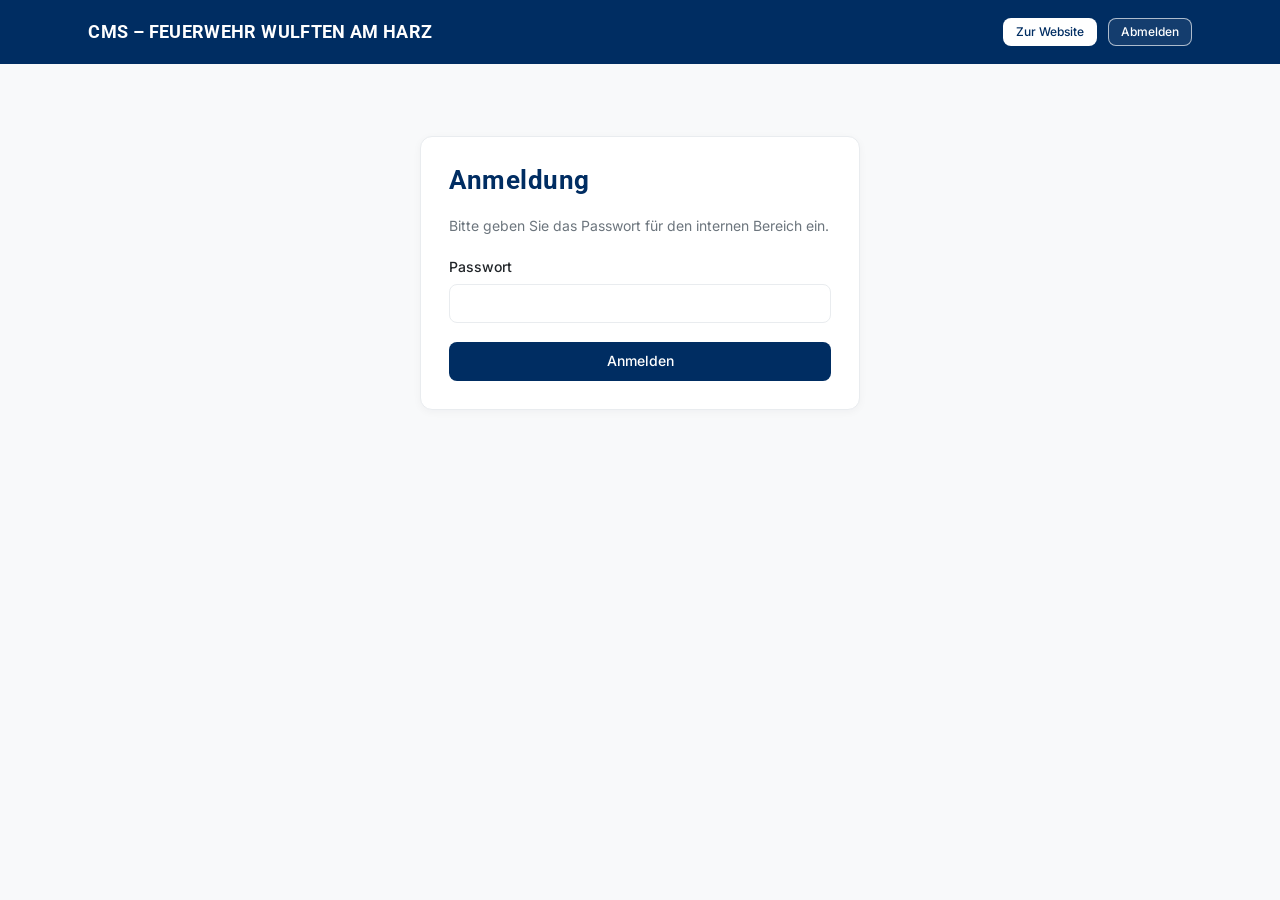
==== commit 5473e289: "Modernes Design-Update, flache Personenkacheln, Jahresstatistik und dynamisches Schnupperdienst-Form" ====
--- a/admin.html
+++ b/admin.html
@@ -8,7 +8,7 @@
   <link rel="icon" href="image_0.png">
   <link rel="preconnect" href="https://fonts.googleapis.com">
   <link rel="preconnect" href="https://fonts.gstatic.com" crossorigin>
-  <link href="https://fonts.googleapis.com/css2?family=Inter:wght@400;600;700&family=Oswald:wght@400;500;600&display=swap" rel="stylesheet">
+  <link href="https://fonts.googleapis.com/css2?family=Inter:wght@400;500;600;700&family=Roboto:wght@400;500;700&display=swap" rel="stylesheet">
   <link rel="stylesheet" href="style.css">
 </head>
 <body class="admin-body" data-page="admin">
--- a/style.css
+++ b/style.css
@@ -1,6 +1,6 @@
 /* =========================================================
    Freiwillige Feuerwehr Wulften am Harz
-   style.css – zentrales Stylesheet (Mobile First)
+   style.css – Minimalistisches, modernes Stylesheet (Mobile First)
    ========================================================= */
 
 /* ---------------------------------------------------------
@@ -18,8 +18,9 @@
   --color-bg: #f8f9fa;
   --color-surface: #ffffff;
   --color-text: #212529;
-  --color-text-muted: #5c636a;
-  --color-border: #e3e6ea;
+  --color-text-muted: #6c757d;
+  --color-border: #e9ecef;
+  --color-border-subtle: #f1f3f5;
   --color-success: #2e7d32;
 
   /* Einsatzarten */
@@ -28,43 +29,45 @@
   --color-kat: #bf360c;
   --color-alarm: #6c757d;
 
-  /* Typografie */
-  --font-heading: "Oswald", "Montserrat", "Segoe UI", Impact, sans-serif;
-  --font-body: "Inter", -apple-system, BlinkMacSystemFont, "Segoe UI", Roboto,
-    "Helvetica Neue", Arial, sans-serif;
+  /* Typografie – Klarer, technischer serifenloser Font passend zum Logo */
+  --font-heading: "Roboto", "Helvetica Neue", Helvetica, Arial, -apple-system, sans-serif;
+  --font-body: "Inter", -apple-system, BlinkMacSystemFont, "Segoe UI", Roboto, "Helvetica Neue", Arial, sans-serif;
   --fs-xs: 0.75rem;
   --fs-sm: 0.875rem;
+  --fs-rank: 0.9rem;
   --fs-base: 1rem;
-  --fs-role: 1.1rem;
+  --fs-role: 1rem;
   --fs-md: 1.125rem;
-  --fs-lg: 1.375rem;
-  --fs-xl: 1.75rem;
-  --fs-xxl: 2.25rem;
-  --fs-hero: 2.75rem;
-  --lh-base: 1.65;
+  --fs-lg: 1.25rem;
+  --fs-xl: 1.625rem;
+  --fs-xxl: 2.125rem;
+  --fs-hero: 2.625rem;
+  --fs-stat-number: 2.75rem;
+  --lh-base: 1.6;
   --fw-normal: 400;
-  --fw-medium: 600;
+  --fw-medium: 500;
+  --fw-semibold: 600;
   --fw-bold: 700;
-  --ls-heading: 0.01em;
-
-  /* Abstände */
-  --space-xs: 0.25rem;
-  --space-sm: 0.5rem;
-  --space-md: 1rem;
-  --space-lg: 1.5rem;
-  --space-xl: 2.5rem;
-  --space-xxl: 4rem;
-
-  /* Layout */
+  --ls-heading: 0.02em;
+
+  /* Abstände (Großzügiger Whitespace) */
+  --space-xs: 0.35rem;
+  --space-sm: 0.65rem;
+  --space-md: 1.15rem;
+  --space-lg: 1.75rem;
+  --space-xl: 3rem;
+  --space-xxl: 4.5rem;
+
+  /* Layout & Effekte (Sehr weiche, fast unsichtbare Schatten) */
   --container-width: 1140px;
   --radius: 8px;
   --radius-lg: 12px;
   --radius-pill: 999px;
   --border-width: 1px;
-  --shadow-sm: 0 1px 3px rgba(0, 24, 56, 0.07);
-  --shadow-card: 0 6px 18px rgba(0, 24, 56, 0.08);
-  --shadow-card-hover: 0 14px 30px rgba(0, 24, 56, 0.16);
-  --shadow-md: 0 18px 45px rgba(0, 0, 0, 0.22);
+  --shadow-subtle: 0 1px 3px rgba(0, 20, 50, 0.04);
+  --shadow-card: 0 2px 8px rgba(0, 20, 50, 0.04);
+  --shadow-card-hover: 0 8px 22px rgba(0, 20, 50, 0.08);
+  --shadow-md: 0 16px 36px rgba(0, 20, 50, 0.12);
   --transition: 0.2s ease;
 }
 
@@ -113,8 +116,8 @@
 h4 {
   margin: 0 0 var(--space-md);
   font-family: var(--font-heading);
-  font-weight: var(--fw-medium);
-  line-height: 1.15;
+  font-weight: var(--fw-bold);
+  line-height: 1.2;
   letter-spacing: var(--ls-heading);
   color: var(--color-primary);
 }
@@ -134,7 +137,7 @@
 }
 
 :focus-visible {
-  outline: 3px solid var(--color-accent);
+  outline: 2px solid var(--color-accent);
   outline-offset: 2px;
 }
 
@@ -169,9 +172,9 @@
   color: #fff;
   font-size: var(--fs-sm);
   font-weight: var(--fw-medium);
-  letter-spacing: 0.01em;
+  letter-spacing: 0.02em;
   text-align: center;
-  padding: var(--space-sm) var(--space-md);
+  padding: var(--space-xs) var(--space-md);
 }
 
 .emergency-bar a {
@@ -181,7 +184,7 @@
 }
 
 /* ---------------------------------------------------------
-   4. Header & Navigation
+   4. Minimalistischer Header & Navigation
    --------------------------------------------------------- */
 .site-header {
   position: sticky;
@@ -189,15 +192,14 @@
   z-index: 20;
   background-color: var(--color-surface);
   border-bottom: var(--border-width) solid var(--color-border);
-  box-shadow: var(--shadow-sm);
 }
 
 .site-header__inner {
   display: flex;
   align-items: center;
   justify-content: space-between;
-  gap: var(--space-md);
-  min-height: 4.25rem;
+  gap: var(--space-lg);
+  min-height: 4.5rem;
   flex-wrap: wrap;
 }
 
@@ -213,23 +215,23 @@
 }
 
 .brand__logo {
-  width: 46px;
-  height: 46px;
+  width: 40px;
+  height: 40px;
   object-fit: contain;
 }
 
 .brand__text {
   display: flex;
   flex-direction: column;
-  line-height: 1.1;
+  line-height: 1.15;
 }
 
 .brand__name {
   font-family: var(--font-heading);
-  font-weight: var(--fw-medium);
+  font-weight: var(--fw-bold);
   font-size: var(--fs-md);
+  letter-spacing: 0.03em;
   text-transform: uppercase;
-  letter-spacing: 0.02em;
 }
 
 .brand__sub {
@@ -249,7 +251,7 @@
   color: var(--color-primary);
   font: inherit;
   font-size: var(--fs-sm);
-  padding: 0.4rem 0.7rem;
+  padding: 0.4rem 0.75rem;
   cursor: pointer;
 }
 
@@ -274,12 +276,12 @@
 
 .site-nav a {
   display: block;
-  padding: var(--space-sm) var(--space-md);
+  padding: var(--space-xs) var(--space-md);
   font-size: var(--fs-sm);
   font-weight: var(--fw-medium);
   color: var(--color-text);
   border-radius: var(--radius);
-  transition: background-color var(--transition), color var(--transition);
+  transition: color var(--transition), background-color var(--transition);
 }
 
 .site-nav a:hover {
@@ -290,7 +292,8 @@
 
 .site-nav a.is-current {
   color: var(--color-primary);
-  box-shadow: inset 0 -3px 0 var(--color-accent);
+  font-weight: var(--fw-semibold);
+  box-shadow: inset 0 -2px 0 var(--color-accent);
 }
 
 .site-nav a.nav-cta,
@@ -300,7 +303,7 @@
   border: var(--border-width) solid var(--color-accent);
   box-shadow: none;
   text-align: center;
-  font-weight: var(--fw-bold);
+  font-weight: var(--fw-semibold);
   letter-spacing: 0.02em;
 }
 
@@ -322,7 +325,7 @@
   .site-nav ul {
     flex-direction: row;
     align-items: center;
-    gap: var(--space-xs);
+    gap: var(--space-sm);
   }
 }
 
@@ -345,7 +348,7 @@
 
 .section__head h2 {
   position: relative;
-  padding-bottom: var(--space-sm);
+  padding-bottom: var(--space-xs);
   text-transform: uppercase;
 }
 
@@ -354,15 +357,15 @@
   position: absolute;
   left: 0;
   bottom: 0;
-  width: 56px;
-  height: 4px;
+  width: 48px;
+  height: 3px;
   border-radius: var(--radius-pill);
   background-color: var(--color-accent);
 }
 
 .section__head p {
   color: var(--color-text-muted);
-  margin: var(--space-sm) 0 0;
+  margin: var(--space-xs) 0 0;
   max-width: 65ch;
 }
 
@@ -382,7 +385,7 @@
 .page-head h1 {
   color: #fff;
   text-transform: uppercase;
-  margin-bottom: var(--space-sm);
+  margin-bottom: var(--space-xs);
 }
 
 .page-head p {
@@ -396,7 +399,7 @@
    --------------------------------------------------------- */
 .hero {
   position: relative;
-  min-height: 68vh;
+  min-height: 60vh;
   display: flex;
   align-items: center;
   justify-content: center;
@@ -405,9 +408,9 @@
   background-color: var(--color-primary-dark);
   background-image: linear-gradient(
       160deg,
-      rgba(0, 28, 63, 0.84),
-      rgba(0, 45, 98, 0.74) 55%,
-      rgba(139, 115, 85, 0.55)
+      rgba(0, 28, 63, 0.88),
+      rgba(0, 45, 98, 0.78) 55%,
+      rgba(139, 115, 85, 0.5)
     ),
     url("hero.jpg");
   background-size: cover;
@@ -421,18 +424,17 @@
 }
 
 .hero__logo {
-  width: 110px;
+  width: 96px;
   margin: 0 auto var(--space-md);
-  filter: drop-shadow(0 6px 18px rgba(0, 0, 0, 0.45));
+  filter: drop-shadow(0 4px 12px rgba(0, 0, 0, 0.35));
 }
 
 .hero h1 {
   color: #fff;
   font-size: var(--fs-xl);
   text-transform: uppercase;
-  letter-spacing: 0.03em;
-  text-shadow: 0 2px 12px rgba(0, 0, 0, 0.4);
-  margin-bottom: var(--space-sm);
+  letter-spacing: 0.04em;
+  margin-bottom: var(--space-xs);
 }
 
 .hero__lead {
@@ -454,7 +456,7 @@
     font-size: var(--fs-hero);
   }
   .hero__logo {
-    width: 130px;
+    width: 110px;
   }
 }
 
@@ -467,7 +469,7 @@
   font-size: var(--fs-sm);
   font-weight: var(--fw-medium);
   line-height: 1.2;
-  padding: 0.75rem 1.35rem;
+  padding: 0.65rem 1.25rem;
   border: var(--border-width) solid transparent;
   border-radius: var(--radius);
   cursor: pointer;
@@ -479,7 +481,7 @@
 
 .btn:hover {
   text-decoration: none;
-  transform: translateY(-2px);
+  transform: translateY(-1px);
 }
 
 .btn--primary {
@@ -514,7 +516,7 @@
   color: var(--color-primary);
 }
 .btn--light:hover {
-  background-color: rgba(255, 255, 255, 0.86);
+  background-color: rgba(255, 255, 255, 0.9);
 }
 
 .btn--ghost-light {
@@ -529,7 +531,7 @@
 
 .btn--sm {
   font-size: var(--fs-xs);
-  padding: 0.4rem 0.8rem;
+  padding: 0.35rem 0.75rem;
 }
 
 .btn--block {
@@ -560,13 +562,14 @@
 }
 
 .card--hover:hover {
-  transform: translateY(-4px);
+  transform: translateY(-2px);
   box-shadow: var(--shadow-card-hover);
 }
 
 .grid {
   display: grid;
   gap: var(--space-lg);
+  justify-content: center;
 }
 
 @media (min-width: 700px) {
@@ -591,11 +594,102 @@
 }
 
 /* ---------------------------------------------------------
+   8b. Neue Jahresstatistik
+   --------------------------------------------------------- */
+.stats-banner {
+  background-color: var(--color-surface);
+  border: var(--border-width) solid var(--color-border);
+  border-radius: var(--radius-lg);
+  padding: var(--space-lg);
+  margin-bottom: var(--space-xl);
+  box-shadow: var(--shadow-card);
+}
+
+.stats-grid {
+  display: grid;
+  gap: var(--space-md);
+  align-items: center;
+}
+
+@media (min-width: 768px) {
+  .stats-grid {
+    grid-template-columns: 240px 1fr;
+    gap: var(--space-xl);
+  }
+}
+
+.stat-main {
+  text-align: center;
+  padding: var(--space-md);
+  background-color: var(--color-bg);
+  border-radius: var(--radius);
+  border: var(--border-width) solid var(--color-border-subtle);
+}
+
+.stat-main__number {
+  font-family: var(--font-heading);
+  font-size: var(--fs-stat-number);
+  font-weight: var(--fw-bold);
+  line-height: 1;
+  color: var(--color-primary);
+  margin-bottom: var(--space-xs);
+}
+
+.stat-main__label {
+  font-size: var(--fs-xs);
+  text-transform: uppercase;
+  letter-spacing: 0.08em;
+  color: var(--color-text-muted);
+  font-weight: var(--fw-semibold);
+  margin: 0;
+}
+
+.stat-breakdown {
+  display: grid;
+  grid-template-columns: repeat(auto-fit, minmax(110px, 1fr));
+  gap: var(--space-sm);
+}
+
+.stat-item {
+  padding: var(--space-sm) var(--space-md);
+  background-color: var(--color-bg);
+  border-radius: var(--radius);
+  border-left: 3px solid var(--color-accent);
+}
+
+.stat-item--fire {
+  border-left-color: var(--color-fire);
+}
+.stat-item--th {
+  border-left-color: var(--color-th);
+}
+.stat-item--other {
+  border-left-color: var(--color-accent);
+}
+
+.stat-item__value {
+  font-family: var(--font-heading);
+  font-size: var(--fs-xl);
+  font-weight: var(--fw-bold);
+  line-height: 1.1;
+  color: var(--color-text);
+}
+
+.stat-item__name {
+  font-size: var(--fs-xs);
+  text-transform: uppercase;
+  letter-spacing: 0.06em;
+  color: var(--color-text-muted);
+  margin: 0;
+}
+
+/* ---------------------------------------------------------
    9. Einsatz-Kacheln & Badges
    --------------------------------------------------------- */
 .ops-grid {
   display: grid;
   gap: var(--space-lg);
+  justify-content: center;
 }
 
 @media (min-width: 700px) {
@@ -622,7 +716,7 @@
 }
 
 .op-card:hover {
-  transform: translateY(-4px);
+  transform: translateY(-2px);
   box-shadow: var(--shadow-card-hover);
 }
 
@@ -662,12 +756,13 @@
 
 .op-card__media-fallback {
   font-family: var(--font-heading);
-  font-size: var(--fs-lg);
-  letter-spacing: 0.12em;
+  font-size: var(--fs-md);
+  letter-spacing: 0.1em;
   text-transform: uppercase;
-  color: rgba(255, 255, 255, 0.6);
+  color: rgba(255, 255, 255, 0.7);
   padding: 0 var(--space-md);
   text-align: center;
+  font-weight: var(--fw-bold);
 }
 
 .op-card__badge {
@@ -680,9 +775,9 @@
   display: flex;
   flex-direction: column;
   flex: 1;
-  gap: var(--space-sm);
+  gap: var(--space-xs);
   padding: var(--space-md) var(--space-lg) var(--space-lg);
-  border-top: 3px solid var(--color-accent);
+  border-top: 2px solid var(--color-accent);
 }
 
 .op-card--fire .op-card__body {
@@ -700,8 +795,7 @@
 
 .op-card__meta {
   font-size: var(--fs-xs);
-  letter-spacing: 0.06em;
-  text-transform: uppercase;
+  letter-spacing: 0.04em;
   color: var(--color-text-muted);
   margin: 0;
 }
@@ -709,10 +803,20 @@
 .op-card__title {
   margin: 0;
   font-size: var(--fs-md);
+  line-height: 1.3;
+}
+
+/* Zwingender Zeilenumbruch vor dem Einsatzort */
+.op-location {
+  display: block;
+  font-weight: var(--fw-normal);
+  font-size: var(--fs-sm);
+  color: var(--color-text-muted);
+  margin-top: 0.2rem;
 }
 
 .op-card__text {
-  margin: 0;
+  margin: var(--space-xs) 0 0;
   font-size: var(--fs-sm);
   color: var(--color-text-muted);
 }
@@ -726,14 +830,13 @@
   display: inline-block;
   font-family: var(--font-heading);
   font-size: var(--fs-xs);
-  font-weight: var(--fw-medium);
-  letter-spacing: 0.1em;
+  font-weight: var(--fw-semibold);
+  letter-spacing: 0.06em;
   text-transform: uppercase;
   color: #fff;
   background-color: var(--color-accent-dark);
   border-radius: var(--radius-pill);
-  padding: 0.2rem 0.75rem;
-  box-shadow: var(--shadow-sm);
+  padding: 0.2rem 0.65rem;
 }
 
 .badge-fire {
@@ -764,7 +867,7 @@
 }
 
 /* ---------------------------------------------------------
-   10. Personen-Kacheln & Hierarchie-Ebenen
+   10. Personen-Kacheln (Breiter & Flacher)
    --------------------------------------------------------- */
 .level {
   margin-bottom: var(--space-xl);
@@ -788,7 +891,7 @@
 
 .level__line {
   flex: 1;
-  height: 3px;
+  height: 2px;
   border-radius: var(--radius-pill);
   background-image: linear-gradient(
     90deg,
@@ -797,26 +900,46 @@
   );
 }
 
+.kommando-grid {
+  display: grid;
+  gap: var(--space-md);
+  justify-content: center;
+}
+
+@media (min-width: 640px) {
+  .kommando-grid {
+    grid-template-columns: repeat(2, 1fr);
+  }
+}
+
+@media (min-width: 1024px) {
+  .kommando-grid {
+    grid-template-columns: repeat(3, 1fr);
+  }
+}
+
+/* Breites, flacheres Kachel-Layout (Bild links oder kompaktes Quadrat) */
 .person-card {
   display: flex;
-  flex-direction: column;
+  flex-direction: row;
+  align-items: stretch;
   background-color: var(--color-surface);
   border: var(--border-width) solid var(--color-border);
   border-radius: var(--radius-lg);
   overflow: hidden;
   box-shadow: var(--shadow-card);
   transition: transform var(--transition), box-shadow var(--transition);
+  min-height: 120px;
 }
 
 .person-card:hover {
-  transform: translateY(-4px);
+  transform: translateY(-2px);
   box-shadow: var(--shadow-card-hover);
 }
 
 .person-card__photo {
-  aspect-ratio: 4 / 5;
-  width: 100%;
-  overflow: hidden;
+  flex-shrink: 0;
+  width: 100px;
   background-image: linear-gradient(
     140deg,
     var(--color-primary) 0%,
@@ -825,6 +948,7 @@
   display: flex;
   align-items: center;
   justify-content: center;
+  overflow: hidden;
 }
 
 .person-card__photo img {
@@ -836,44 +960,71 @@
 
 .person-card__initials {
   font-family: var(--font-heading);
-  font-size: 2.5rem;
-  letter-spacing: 0.08em;
+  font-size: 1.5rem;
+  letter-spacing: 0.05em;
   color: rgba(255, 255, 255, 0.75);
+  font-weight: var(--fw-bold);
 }
 
 .person-card__body {
   display: flex;
   flex-direction: column;
   flex: 1;
-  gap: var(--space-xs);
-  padding: var(--space-md) var(--space-lg) var(--space-lg);
-  text-align: center;
-}
-
+  padding: var(--space-sm) var(--space-md);
+  text-align: left;
+  justify-content: center;
+}
+
+/* Typografie-Hierarchie: Name dunkelblau */
 .person-card__name {
   margin: 0;
   font-family: var(--font-heading);
-  font-size: var(--fs-lg);
+  font-size: var(--fs-md);
+  font-weight: var(--fw-bold);
+  color: var(--color-primary);
+  line-height: 1.2;
+}
+
+/* Dienstgrad: dezent grau (#6c757d), 0.9rem, direkt unter dem Namen ohne großen Abstand */
+.person-card__rank {
+  margin: 0.1rem 0 0.15rem;
+  font-size: var(--fs-rank);
+  font-weight: var(--fw-normal);
+  color: var(--color-text-muted);
+  line-height: 1.25;
+}
+
+/* Funktion: Sandfarbe (#c29b38), font-weight: 600, font-size: 1rem */
+.person-card__role {
+  margin: 0;
+  font-size: var(--fs-role);
+  font-weight: var(--fw-semibold);
+  color: var(--color-accent);
+  line-height: 1.3;
+}
+
+.person-card__foot {
+  margin-top: 0.4rem;
+}
+
+.person-card__email-link {
+  display: inline-flex;
+  align-items: center;
+  gap: 0.3rem;
+  font-size: var(--fs-xs);
+  color: var(--color-primary);
   font-weight: var(--fw-medium);
-  color: var(--color-primary);
-}
-
-.person-card__rank,
-.person-card__role {
-  margin: 0;
-  font-size: var(--fs-role);
-  font-weight: var(--fw-medium);
-  color: var(--color-accent);
-  line-height: 1.35;
-}
-
-.person-card__role {
-  color: var(--color-accent-dark);
-}
-
-.person-card__foot {
-  margin-top: auto;
-  padding-top: var(--space-md);
+  padding: 0.2rem 0.5rem;
+  border-radius: var(--radius);
+  background-color: var(--color-bg);
+  border: var(--border-width) solid var(--color-border);
+}
+
+.person-card__email-link:hover {
+  background-color: var(--color-primary);
+  color: #fff;
+  border-color: var(--color-primary);
+  text-decoration: none;
 }
 
 /* ---------------------------------------------------------
@@ -951,7 +1102,7 @@
   background-color: var(--color-surface);
   border: var(--border-width) solid var(--color-border);
   border-radius: var(--radius);
-  padding: 0.7rem 0.8rem;
+  padding: 0.65rem 0.8rem;
   width: 100%;
   transition: border-color var(--transition), box-shadow var(--transition);
 }
@@ -966,7 +1117,7 @@
 .field textarea:focus {
   border-color: var(--color-primary);
   outline: none;
-  box-shadow: 0 0 0 3px rgba(0, 45, 98, 0.12);
+  box-shadow: 0 0 0 3px rgba(0, 45, 98, 0.1);
 }
 
 .field__hint {
@@ -1006,7 +1157,7 @@
 
 .radio-group {
   display: grid;
-  gap: var(--space-sm);
+  gap: var(--space-xs);
 }
 
 .radio-option {
@@ -1019,6 +1170,7 @@
   border-radius: var(--radius);
   padding: var(--space-sm) var(--space-md);
   cursor: pointer;
+  transition: border-color var(--transition);
 }
 
 .radio-option input {
@@ -1163,7 +1315,7 @@
 .info-list strong {
   display: block;
   font-family: var(--font-heading);
-  font-weight: var(--fw-medium);
+  font-weight: var(--fw-bold);
   letter-spacing: 0.04em;
   text-transform: uppercase;
   color: var(--color-primary);
@@ -1202,7 +1354,7 @@
 .site-footer__bottom {
   margin-top: var(--space-lg);
   padding-top: var(--space-md);
-  border-top: 1px solid rgba(255, 255, 255, 0.2);
+  border-top: 1px solid rgba(255, 255, 255, 0.15);
   display: flex;
   flex-wrap: wrap;
   gap: var(--space-md);
@@ -1313,7 +1465,7 @@
   border: var(--border-width) solid var(--color-border);
   border-radius: var(--radius);
   padding: var(--space-sm) var(--space-md);
-  box-shadow: var(--shadow-sm);
+  box-shadow: var(--shadow-subtle);
 }
 
 .admin-item__main {
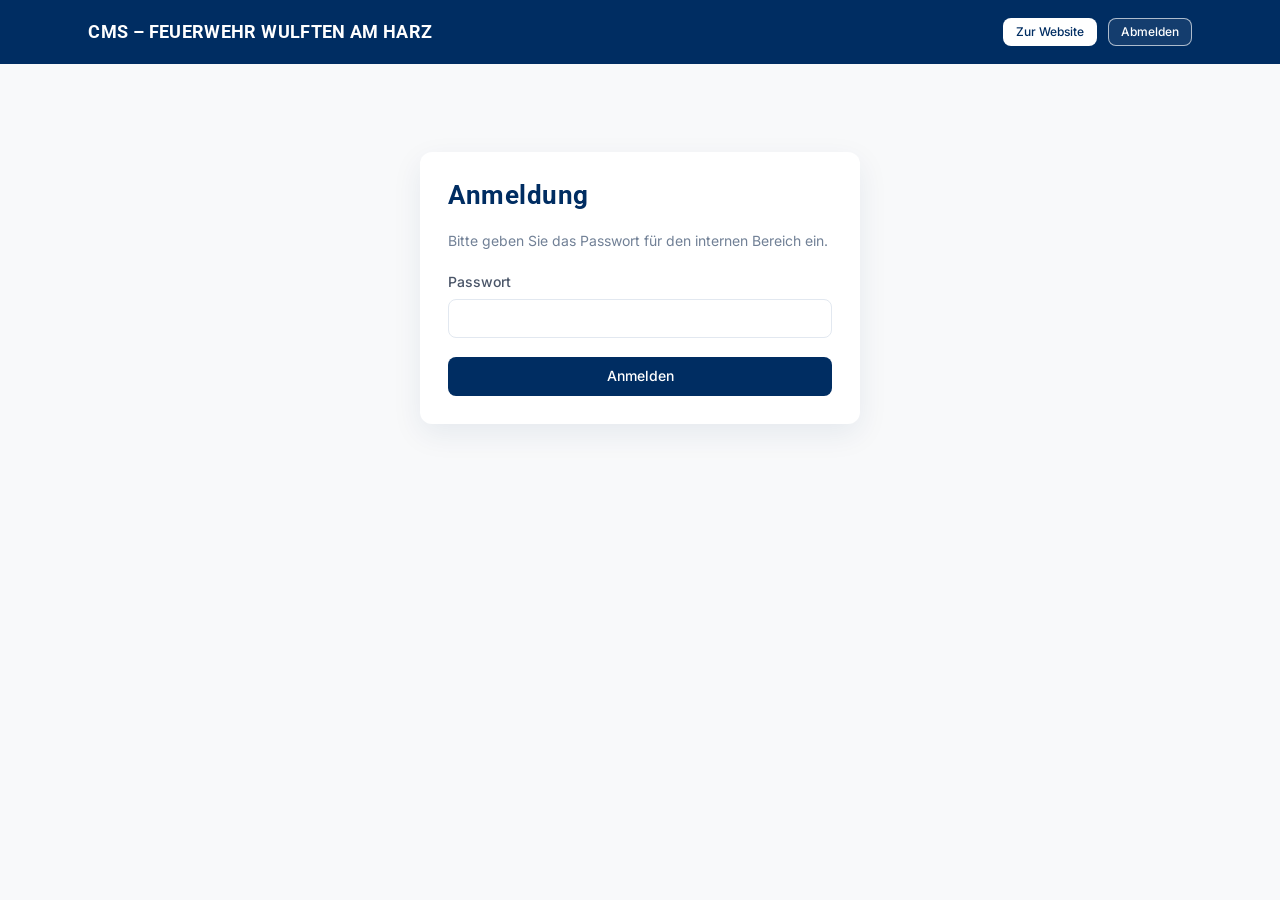
==== commit e03f75a7: "Erweitere CMS um Meta-, SMTP- und Custom-CSS-Verwaltung und vollbreite Titel mit Strichen auf der Ko" ====
--- a/admin.html
+++ b/admin.html
@@ -231,6 +231,67 @@
               <input id="s-mail-kt" name="mailKontakt" type="email">
             </div>
 
+            <h3>SEO &amp; Meta-Angaben</h3>
+            <div class="field">
+              <label for="s-meta-title">Standard-Seitentitel</label>
+              <input id="s-meta-title" name="metaTitle" type="text" placeholder="z. B. Freiwillige Feuerwehr Wulften am Harz">
+            </div>
+            <div class="field">
+              <label for="s-meta-desc">Meta-Beschreibung (Description)</label>
+              <textarea id="s-meta-desc" name="metaDesc" style="min-height:4.5rem" placeholder="Beschreibung für Suchmaschinen und Social Media Vorschauen"></textarea>
+            </div>
+            <div class="field">
+              <label for="s-meta-keywords">Suchbegriffe (Keywords)</label>
+              <input id="s-meta-keywords" name="metaKeywords" type="text" placeholder="z. B. Feuerwehr, Wulften, Harz, Notruf 112, Brandschutz">
+            </div>
+            <div class="field">
+              <label for="s-meta-ogimage">OpenGraph Bild-URL (Social Sharing Image)</label>
+              <input id="s-meta-ogimage" name="metaOgImage" type="text" placeholder="z. B. image_0.png oder hero.jpg">
+            </div>
+
+            <h3>SMTP &amp; E-Mail-Server</h3>
+            <div class="form-row form-row--2">
+              <div class="field">
+                <label for="s-smtp-host">SMTP Host</label>
+                <input id="s-smtp-host" name="smtpHost" type="text" placeholder="z. B. mail.feuerwehr-wulften.de">
+              </div>
+              <div class="field">
+                <label for="s-smtp-port">Port</label>
+                <input id="s-smtp-port" name="smtpPort" type="number" placeholder="z. B. 587 oder 465">
+              </div>
+            </div>
+            <div class="form-row form-row--2">
+              <div class="field">
+                <label for="s-smtp-user">SMTP Benutzername</label>
+                <input id="s-smtp-user" name="smtpUser" type="text" autocomplete="off" placeholder="user@domain.de">
+              </div>
+              <div class="field">
+                <label for="s-smtp-pass">SMTP Passwort</label>
+                <input id="s-smtp-pass" name="smtpPass" type="password" autocomplete="off" placeholder="••••••••">
+              </div>
+            </div>
+            <div class="form-row form-row--2">
+              <div class="field">
+                <label for="s-smtp-secure">Verschlüsselung</label>
+                <select id="s-smtp-secure" name="smtpSecure">
+                  <option value="tls">STARTTLS / TLS (Port 587)</option>
+                  <option value="ssl">SSL (Port 465)</option>
+                  <option value="none">Keine Verschlüsselung (Port 25)</option>
+                </select>
+              </div>
+              <div class="field">
+                <label for="s-smtp-from">Absenderadresse (From)</label>
+                <input id="s-smtp-from" name="smtpFrom" type="email" placeholder="noreply@feuerwehr-wulften.de">
+              </div>
+            </div>
+
+            <h3>Benutzerdefiniertes CSS (Custom CSS)</h3>
+            <div class="field">
+              <label for="s-custom-css">Zusätzlicher CSS-Code</label>
+              <textarea id="s-custom-css" name="customCss" style="min-height:7rem; font-family: monospace; font-size: 0.85rem;" placeholder="/* Eigene Stylesheet-Regeln hier eintragen */"></textarea>
+              <span class="field__hint">Wird global auf allen Seiten der Website eingebunden.</span>
+            </div>
+
             <div>
               <button class="btn btn--primary" type="submit">Einstellungen speichern</button>
             </div>
--- a/style.css
+++ b/style.css
@@ -17,17 +17,18 @@
   --color-accent-dark: #8b7355;
   --color-bg: #f8f9fa;
   --color-surface: #ffffff;
-  --color-text: #212529;
-  --color-text-muted: #6c757d;
-  --color-border: #e9ecef;
-  --color-border-subtle: #f1f3f5;
+  --color-text: #4a5568;
+  --color-text-heading: #002d62;
+  --color-text-muted: #718096;
+  --color-border: #e2e8f0;
+  --color-border-subtle: #edf2f7;
   --color-success: #2e7d32;
 
   /* Einsatzarten */
   --color-fire: #d32f2f;
   --color-th: #1a4a85;
   --color-kat: #bf360c;
-  --color-alarm: #6c757d;
+  --color-alarm: #718096;
 
   /* Typografie – Klarer, technischer serifenloser Font passend zum Logo */
   --font-heading: "Roboto", "Helvetica Neue", Helvetica, Arial, -apple-system, sans-serif;
@@ -50,24 +51,27 @@
   --fw-bold: 700;
   --ls-heading: 0.02em;
 
-  /* Abstände (Großzügiger Whitespace) */
+  /* Abstände (Großzügiger Whitespace: Sektionen 80–100px) */
   --space-xs: 0.35rem;
   --space-sm: 0.65rem;
   --space-md: 1.15rem;
   --space-lg: 1.75rem;
-  --space-xl: 3rem;
-  --space-xxl: 4.5rem;
-
-  /* Layout & Effekte (Sehr weiche, fast unsichtbare Schatten) */
+  --space-xl: 3.5rem;
+  --space-xxl: 5.5rem;
+  --section-padding: 90px;
+
+  /* Layout & Modern UI Schatten (Sehr weich, kartenorientiert) */
   --container-width: 1140px;
   --radius: 8px;
   --radius-lg: 12px;
+  --radius-btn: 20px;
   --radius-pill: 999px;
   --border-width: 1px;
-  --shadow-subtle: 0 1px 3px rgba(0, 20, 50, 0.04);
-  --shadow-card: 0 2px 8px rgba(0, 20, 50, 0.04);
-  --shadow-card-hover: 0 8px 22px rgba(0, 20, 50, 0.08);
-  --shadow-md: 0 16px 36px rgba(0, 20, 50, 0.12);
+  --shadow-header: 0 4px 20px rgba(0, 0, 0, 0.05);
+  --shadow-subtle: 0 2px 8px rgba(0, 45, 98, 0.04);
+  --shadow-card: 0 10px 30px rgba(0, 45, 98, 0.08);
+  --shadow-card-hover: 0 16px 36px rgba(0, 45, 98, 0.12);
+  --shadow-md: 0 20px 40px rgba(0, 45, 98, 0.14);
   --transition: 0.2s ease;
 }
 
@@ -184,23 +188,25 @@
 }
 
 /* ---------------------------------------------------------
-   4. Minimalistischer Header & Navigation
+   4. Minimalistischer Header & Navigation (Modern UI)
    --------------------------------------------------------- */
 .site-header {
   position: sticky;
   top: 0;
-  z-index: 20;
+  z-index: 40;
   background-color: var(--color-surface);
-  border-bottom: var(--border-width) solid var(--color-border);
+  box-shadow: var(--shadow-header);
+  border-bottom: var(--border-width) solid var(--color-border-subtle);
 }
 
 .site-header__inner {
   display: flex;
   align-items: center;
   justify-content: space-between;
-  gap: var(--space-lg);
-  min-height: 4.5rem;
-  flex-wrap: wrap;
+  gap: var(--space-md);
+  min-height: 4.25rem;
+  padding-top: 0.5rem;
+  padding-bottom: 0.5rem;
 }
 
 .brand {
@@ -208,6 +214,7 @@
   align-items: center;
   gap: var(--space-sm);
   color: var(--color-primary);
+  flex-shrink: 0;
 }
 
 .brand:hover {
@@ -215,8 +222,8 @@
 }
 
 .brand__logo {
-  width: 40px;
-  height: 40px;
+  width: 36px;
+  height: 36px;
   object-fit: contain;
 }
 
@@ -229,9 +236,10 @@
 .brand__name {
   font-family: var(--font-heading);
   font-weight: var(--fw-bold);
-  font-size: var(--fs-md);
+  font-size: var(--fs-sm);
   letter-spacing: 0.03em;
   text-transform: uppercase;
+  color: var(--color-primary);
 }
 
 .brand__sub {
@@ -241,28 +249,52 @@
   text-transform: uppercase;
 }
 
+/* Floating Bottom Hamburger Menu auf Mobilgeräten */
 .nav-toggle {
   display: inline-flex;
   align-items: center;
-  gap: var(--space-xs);
-  background: none;
-  border: var(--border-width) solid var(--color-border);
-  border-radius: var(--radius);
-  color: var(--color-primary);
-  font: inherit;
-  font-size: var(--fs-sm);
-  padding: 0.4rem 0.75rem;
+  justify-content: center;
+  gap: 0.45rem;
+  font-family: var(--font-body);
+  font-size: var(--fs-sm);
+  font-weight: var(--fw-semibold);
+  letter-spacing: 0.02em;
   cursor: pointer;
+  transition: transform var(--transition), background-color var(--transition), box-shadow var(--transition);
+}
+
+.nav-toggle__icon {
+  display: inline-flex;
+  flex-direction: column;
+  justify-content: center;
+  gap: 4px;
+  width: 18px;
+  height: 14px;
+}
+
+.nav-toggle__icon span {
+  display: block;
+  width: 100%;
+  height: 2px;
+  background-color: currentColor;
+  border-radius: 2px;
+  transition: transform 0.25s ease, opacity 0.25s ease;
+}
+
+.nav-toggle[aria-expanded="true"] .nav-toggle__icon span:nth-child(1) {
+  transform: translateY(6px) rotate(45deg);
+}
+
+.nav-toggle[aria-expanded="true"] .nav-toggle__icon span:nth-child(2) {
+  opacity: 0;
+}
+
+.nav-toggle[aria-expanded="true"] .nav-toggle__icon span:nth-child(3) {
+  transform: translateY(-6px) rotate(-45deg);
 }
 
 .site-nav {
   display: none;
-  width: 100%;
-  padding-bottom: var(--space-sm);
-}
-
-.site-nav.is-open {
-  display: block;
 }
 
 .site-nav ul {
@@ -270,52 +302,209 @@
   margin: 0;
   padding: 0;
   display: flex;
-  flex-direction: column;
-  gap: var(--space-xs);
 }
 
 .site-nav a {
-  display: block;
-  padding: var(--space-xs) var(--space-md);
+  position: relative;
+  display: inline-block;
+  padding: var(--space-xs) 0.85rem;
   font-size: var(--fs-sm);
   font-weight: var(--fw-medium);
-  color: var(--color-text);
-  border-radius: var(--radius);
-  transition: color var(--transition), background-color var(--transition);
-}
-
-.site-nav a:hover {
-  background-color: var(--color-bg);
   color: var(--color-primary);
   text-decoration: none;
+  border-radius: 0;
+  background: transparent;
+  transition: color var(--transition);
+}
+
+.site-nav a::after {
+  content: "";
+  position: absolute;
+  left: 0.85rem;
+  right: 0.85rem;
+  bottom: 0;
+  height: 2px;
+  background-color: var(--color-accent);
+  transform: scaleX(0);
+  transform-origin: center;
+  transition: transform var(--transition);
+}
+
+.site-nav a:hover {
+  background: transparent;
+  color: var(--color-primary-light);
+  text-decoration: none;
+}
+
+.site-nav a:hover::after,
+.site-nav a.is-current::after {
+  transform: scaleX(1);
 }
 
 .site-nav a.is-current {
   color: var(--color-primary);
   font-weight: var(--fw-semibold);
-  box-shadow: inset 0 -2px 0 var(--color-accent);
-}
-
-.site-nav a.nav-cta,
-.site-nav a.nav-cta.is-current {
+  box-shadow: none;
+  background: transparent;
+}
+
+/* Header-Rechts: Social Media + Kontakt-CTA */
+.header-actions {
+  display: flex;
+  align-items: center;
+  gap: var(--space-sm);
+  flex-shrink: 0;
+}
+
+.social-links {
+  display: flex;
+  align-items: center;
+  gap: 0.4rem;
+}
+
+.social-link {
+  display: inline-flex;
+  align-items: center;
+  justify-content: center;
+  width: 34px;
+  height: 34px;
+  border-radius: var(--radius-pill);
+  color: var(--color-primary);
+  background-color: transparent;
+  transition: color var(--transition), background-color var(--transition), transform var(--transition);
+}
+
+.social-link svg {
+  width: 18px;
+  height: 18px;
+  fill: currentColor;
+}
+
+.social-link:hover {
+  color: var(--color-accent);
+  background-color: var(--color-bg);
+  transform: translateY(-1px);
+  text-decoration: none;
+}
+
+.btn--nav-contact {
+  display: inline-flex;
+  align-items: center;
+  justify-content: center;
+  padding: 0.45rem 1.15rem;
+  font-size: var(--fs-sm);
+  font-weight: var(--fw-semibold);
+  color: var(--color-surface);
+  background-color: var(--color-primary);
+  border: var(--border-width) solid var(--color-primary);
+  border-radius: var(--radius-btn);
+  transition: background-color var(--transition), color var(--transition), transform var(--transition), box-shadow var(--transition);
+  text-decoration: none;
+  white-space: nowrap;
+}
+
+.btn--nav-contact:hover {
   background-color: var(--color-accent);
+  border-color: var(--color-accent);
   color: #1c1500;
-  border: var(--border-width) solid var(--color-accent);
-  box-shadow: none;
-  text-align: center;
-  font-weight: var(--fw-semibold);
-  letter-spacing: 0.02em;
-}
-
-.site-nav a.nav-cta:hover {
-  background-color: var(--color-primary);
-  border-color: var(--color-primary);
-  color: #fff;
+  transform: translateY(-1px);
+  box-shadow: var(--shadow-subtle);
+  text-decoration: none;
+}
+
+/* Responsive Mobile Floating Menu Navigation */
+@media (max-width: 999px) {
+  /* Schwebender Button unten mittig */
+  .nav-toggle {
+    position: fixed;
+    bottom: 24px;
+    left: 50%;
+    transform: translateX(-50%);
+    z-index: 100;
+    background-color: var(--color-primary);
+    color: #ffffff;
+    border: 2px solid rgba(194, 155, 56, 0.6);
+    border-radius: var(--radius-pill);
+    padding: 0.65rem 1.5rem;
+    box-shadow: 0 10px 30px rgba(0, 45, 98, 0.4), 0 2px 8px rgba(0, 0, 0, 0.2);
+    backdrop-filter: blur(8px);
+  }
+
+  .nav-toggle:hover,
+  .nav-toggle:focus-visible {
+    background-color: var(--color-primary-light);
+    transform: translateX(-50%) translateY(-2px);
+    box-shadow: 0 14px 36px rgba(0, 45, 98, 0.5);
+  }
+
+  /* Mobile Nav Drawer / Modal von unten */
+  .site-nav {
+    position: fixed;
+    bottom: 84px;
+    left: 50%;
+    transform: translateX(-50%) translateY(20px) scale(0.96);
+    width: min(92vw, 380px);
+    background-color: var(--color-surface);
+    border-radius: var(--radius-lg);
+    box-shadow: 0 20px 50px rgba(0, 28, 63, 0.35), 0 0 0 1px rgba(0, 45, 98, 0.08);
+    padding: var(--space-md);
+    z-index: 99;
+    opacity: 0;
+    pointer-events: none;
+    transition: transform 0.25s cubic-bezier(0.16, 1, 0.3, 1), opacity 0.25s ease;
+  }
+
+  .site-nav.is-open {
+    display: block;
+    opacity: 1;
+    pointer-events: auto;
+    transform: translateX(-50%) translateY(0) scale(1);
+  }
+
+  .site-nav ul {
+    flex-direction: column;
+    gap: 0.35rem;
+  }
+
+  .site-nav a {
+    display: block;
+    width: 100%;
+    padding: 0.65rem 1rem;
+    font-size: var(--fs-base);
+    border-radius: var(--radius);
+    text-align: center;
+  }
+
+  .site-nav a:hover,
+  .site-nav a.is-current {
+    background-color: var(--color-bg);
+  }
+
+  .site-nav a::after {
+    display: none;
+  }
+
+  .nav-backdrop {
+    position: fixed;
+    inset: 0;
+    background: rgba(0, 28, 63, 0.4);
+    backdrop-filter: blur(2px);
+    z-index: 98;
+    opacity: 0;
+    pointer-events: none;
+    transition: opacity 0.25s ease;
+  }
+
+  .nav-backdrop.is-visible {
+    opacity: 1;
+    pointer-events: auto;
+  }
 }
 
 @media (min-width: 1000px) {
-  .nav-toggle {
-    display: none;
+  .nav-toggle,
+  .nav-backdrop {
+    display: none !important;
   }
   .site-nav {
     display: block;
@@ -325,21 +514,39 @@
   .site-nav ul {
     flex-direction: row;
     align-items: center;
-    gap: var(--space-sm);
+    gap: 0.25rem;
   }
 }
 
 /* ---------------------------------------------------------
-   5. Sektionen & Seitenkopf
+   5. Sektionen & Seitenkopf (Modern UI Whitespace 80-100px)
    --------------------------------------------------------- */
 .section {
-  padding: var(--space-xl) 0;
+  position: relative;
+  padding: 50px 0;
+}
+
+@media (min-width: 900px) {
+  .section {
+    padding: var(--section-padding) 0;
+  }
+}
+
+/* Stilvoll aufgelockerte Sektionen für die Startseite und Unterseiten */
+.section--einsaetze-home {
+  background: linear-gradient(180deg, rgba(248, 249, 250, 0.6) 0%, rgba(237, 242, 247, 0.8) 100%);
+  position: relative;
 }
 
 .section--alt {
-  background-color: var(--color-surface);
-  border-top: var(--border-width) solid var(--color-border);
-  border-bottom: var(--border-width) solid var(--color-border);
+  background: linear-gradient(180deg, #ffffff 0%, #f7fafc 50%, #edf2f7 100%);
+  border-top: var(--border-width) solid var(--color-border-subtle);
+  border-bottom: var(--border-width) solid var(--color-border-subtle);
+  position: relative;
+}
+
+.section--cta-home {
+  background: radial-gradient(circle at 50% 0%, rgba(0, 45, 98, 0.05) 0%, rgba(248, 249, 250, 0) 70%);
 }
 
 .section__head {
@@ -374,12 +581,16 @@
   display: flex;
   flex-wrap: wrap;
   gap: var(--space-sm);
+  justify-content: center;
 }
 
 .page-head {
   background-color: var(--color-primary);
+  background-image: linear-gradient(140deg, var(--color-primary-dark) 0%, var(--color-primary) 60%, var(--color-primary-light) 100%);
   color: #fff;
   padding: var(--space-xl) 0;
+  text-align: center;
+  box-shadow: 0 8px 24px rgba(0, 28, 63, 0.15);
 }
 
 .page-head h1 {
@@ -389,9 +600,9 @@
 }
 
 .page-head p {
-  color: rgba(255, 255, 255, 0.85);
+  color: rgba(255, 255, 255, 0.88);
   max-width: 65ch;
-  margin: 0;
+  margin: 0 auto;
 }
 
 /* ---------------------------------------------------------
@@ -550,11 +761,11 @@
 }
 
 /* ---------------------------------------------------------
-   8. Kachel-Grundlage (Card-UI)
+   8. Kachel-Grundlage (Modern Card-UI)
    --------------------------------------------------------- */
 .card {
   background-color: var(--color-surface);
-  border: var(--border-width) solid var(--color-border);
+  border: none;
   border-radius: var(--radius-lg);
   padding: var(--space-lg);
   box-shadow: var(--shadow-card);
@@ -562,7 +773,7 @@
 }
 
 .card--hover:hover {
-  transform: translateY(-2px);
+  transform: translateY(-4px);
   box-shadow: var(--shadow-card-hover);
 }
 
@@ -598,7 +809,7 @@
    --------------------------------------------------------- */
 .stats-banner {
   background-color: var(--color-surface);
-  border: var(--border-width) solid var(--color-border);
+  border: none;
   border-radius: var(--radius-lg);
   padding: var(--space-lg);
   margin-bottom: var(--space-xl);
@@ -708,7 +919,7 @@
   display: flex;
   flex-direction: column;
   background-color: var(--color-surface);
-  border: var(--border-width) solid var(--color-border);
+  border: none;
   border-radius: var(--radius-lg);
   overflow: hidden;
   box-shadow: var(--shadow-card);
@@ -716,7 +927,7 @@
 }
 
 .op-card:hover {
-  transform: translateY(-2px);
+  transform: translateY(-4px);
   box-shadow: var(--shadow-card-hover);
 }
 
@@ -867,7 +1078,7 @@
 }
 
 /* ---------------------------------------------------------
-   10. Personen-Kacheln (Breiter & Flacher)
+   10. Personen-Kacheln (Zentriert, Breiter & Flacher)
    --------------------------------------------------------- */
 .level {
   margin-bottom: var(--space-xl);
@@ -876,8 +1087,11 @@
 .level__head {
   display: flex;
   align-items: center;
+  justify-content: center;
   gap: var(--space-md);
   margin-bottom: var(--space-lg);
+  text-align: center;
+  width: 100%;
 }
 
 .level__title {
@@ -886,17 +1100,37 @@
   text-transform: uppercase;
   color: var(--color-primary);
   margin: 0;
+  text-align: center;
   white-space: nowrap;
+  flex-shrink: 0;
+}
+
+@media (max-width: 600px) {
+  .level__title {
+    white-space: normal;
+    font-size: var(--fs-md);
+  }
 }
 
 .level__line {
   flex: 1;
   height: 2px;
   border-radius: var(--radius-pill);
+}
+
+.level__line--left {
   background-image: linear-gradient(
     90deg,
-    var(--color-accent),
-    rgba(194, 155, 56, 0)
+    rgba(194, 155, 56, 0),
+    var(--color-accent) 100%
+  );
+}
+
+.level__line--right {
+  background-image: linear-gradient(
+    90deg,
+    var(--color-accent) 0%,
+    rgba(194, 155, 56, 0) 100%
   );
 }
 
@@ -908,13 +1142,15 @@
 
 @media (min-width: 640px) {
   .kommando-grid {
-    grid-template-columns: repeat(2, 1fr);
+    grid-template-columns: repeat(auto-fit, minmax(290px, 340px));
+    justify-content: center;
   }
 }
 
 @media (min-width: 1024px) {
   .kommando-grid {
-    grid-template-columns: repeat(3, 1fr);
+    grid-template-columns: repeat(auto-fit, minmax(310px, 350px));
+    justify-content: center;
   }
 }
 
@@ -924,16 +1160,19 @@
   flex-direction: row;
   align-items: stretch;
   background-color: var(--color-surface);
-  border: var(--border-width) solid var(--color-border);
+  border: none;
   border-radius: var(--radius-lg);
   overflow: hidden;
   box-shadow: var(--shadow-card);
   transition: transform var(--transition), box-shadow var(--transition);
   min-height: 120px;
+  width: 100%;
+  max-width: 360px;
+  margin: 0 auto;
 }
 
 .person-card:hover {
-  transform: translateY(-2px);
+  transform: translateY(-4px);
   box-shadow: var(--shadow-card-hover);
 }
 
